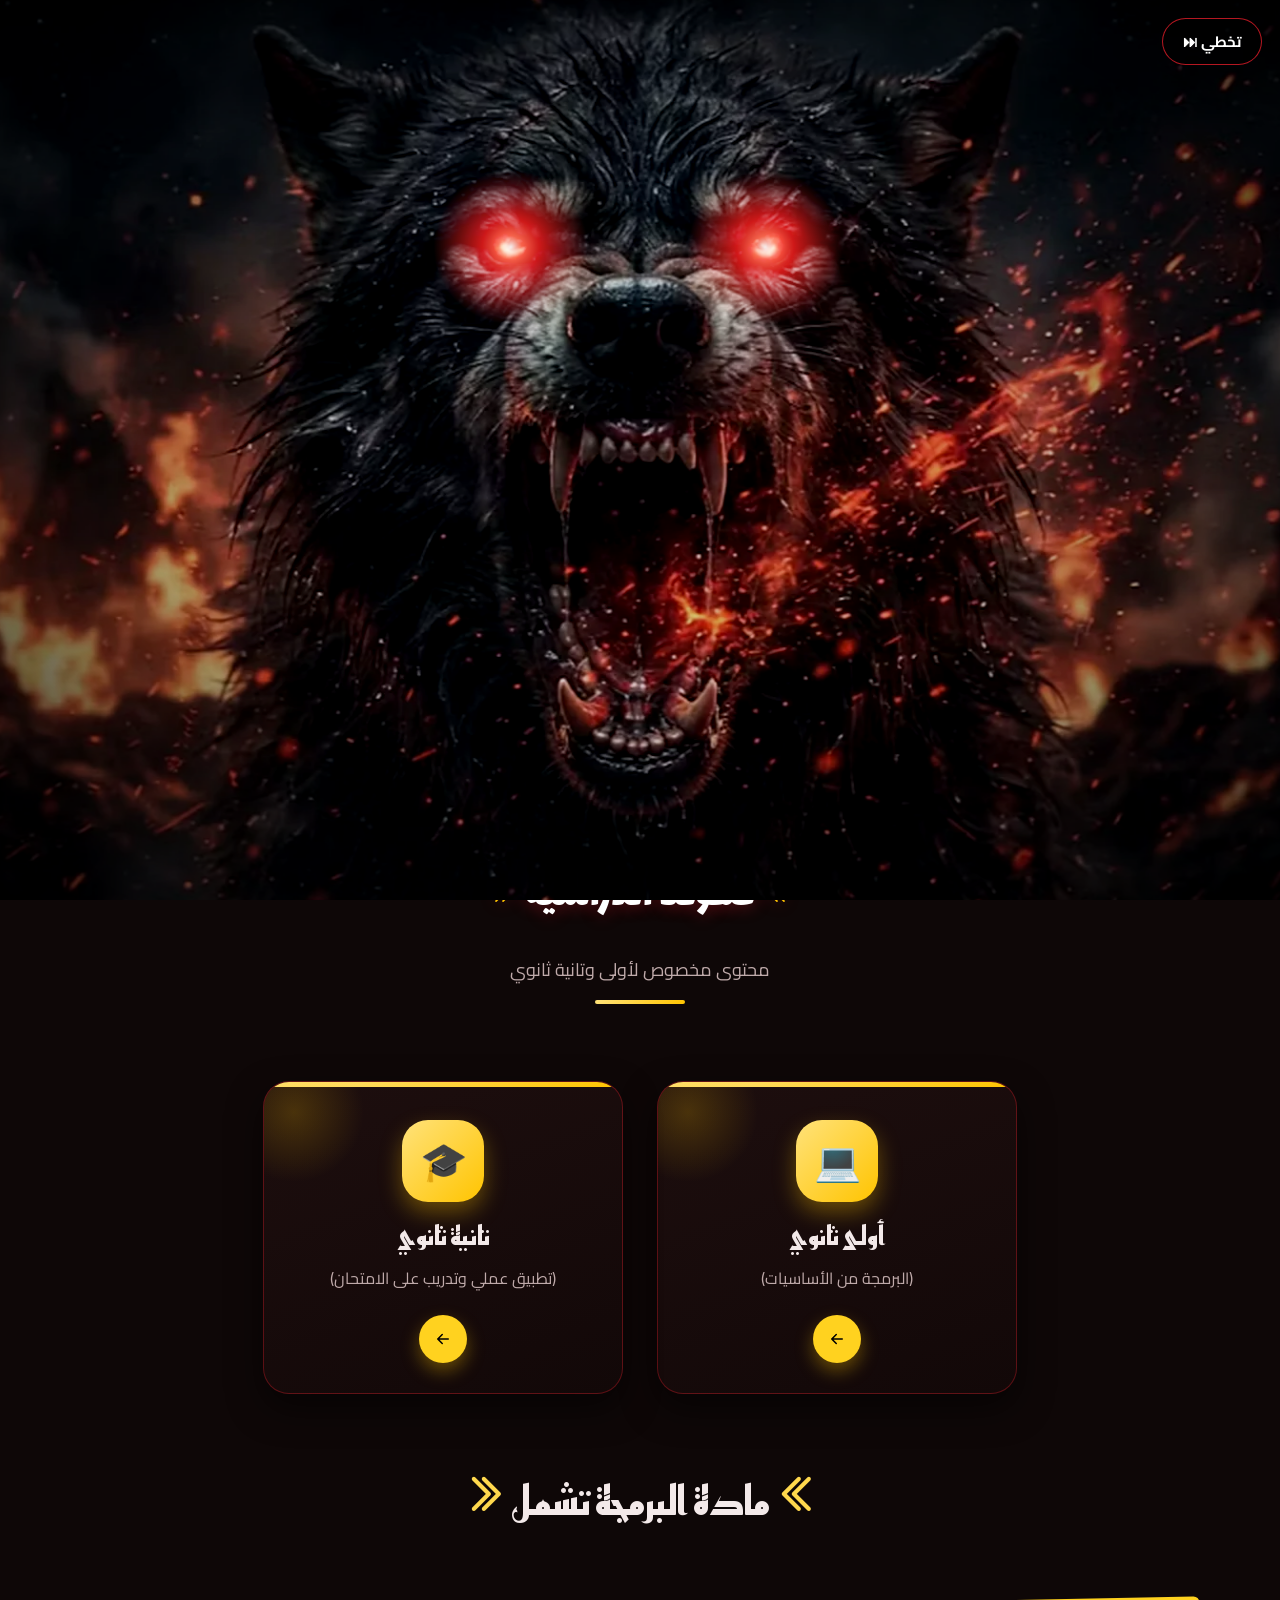
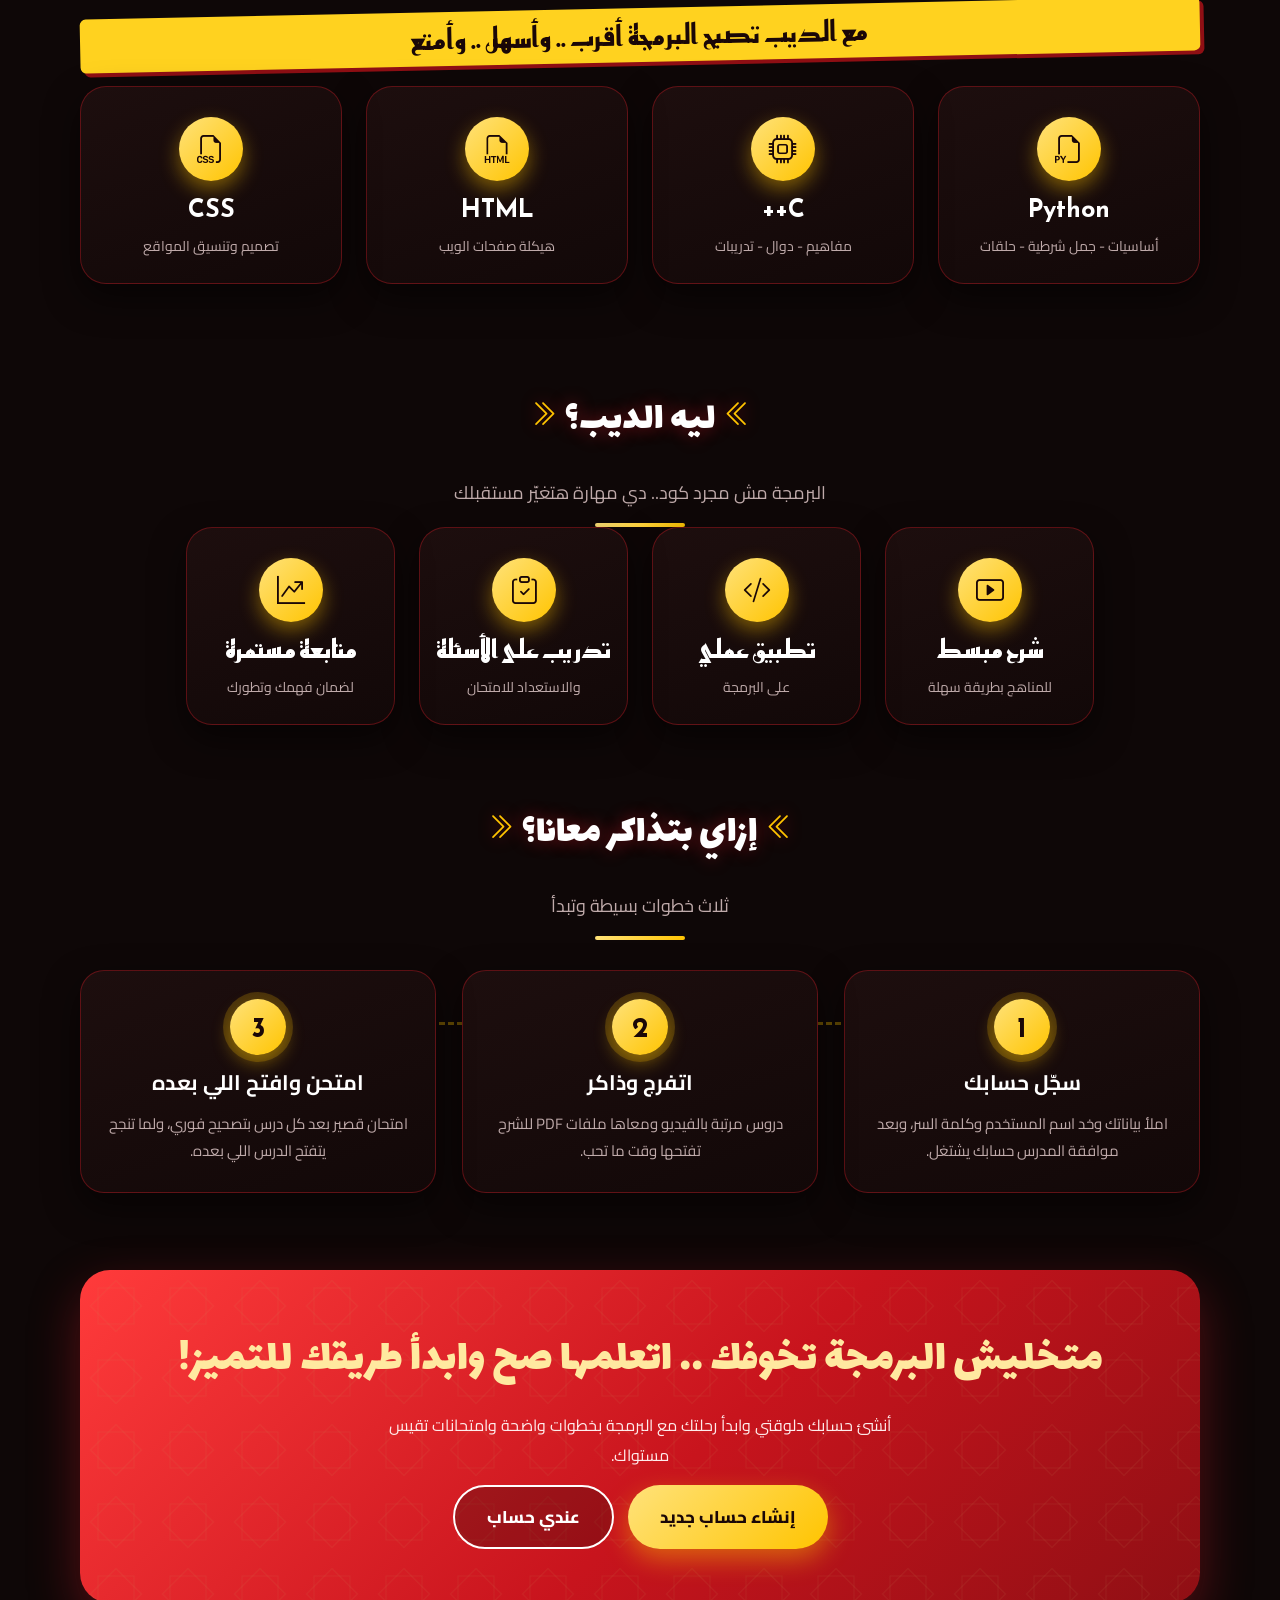
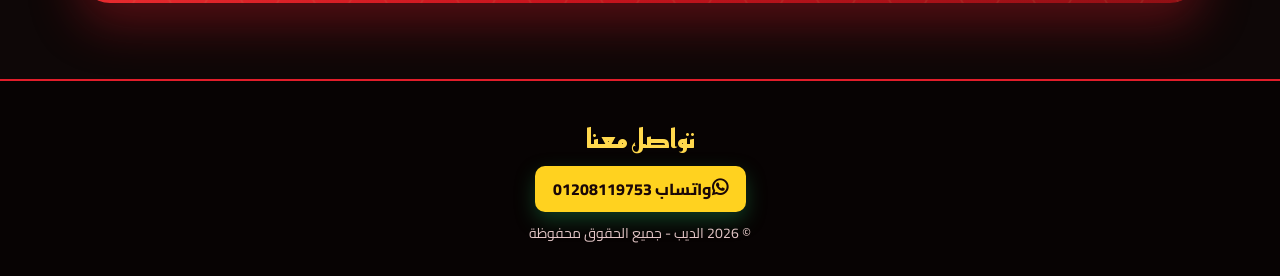
==== index.html @ 4a95fa85 "Add files via upload" ====
<!DOCTYPE html>
<html lang="ar" dir="rtl">
    <head>
        <meta charset="utf-8">
        <meta name="description" content="منصة الديب التعليمية: تعلّم البرمجة (Python وC++ وHTML وCSS) لطلاب أولى وتانية ثانوي بشرح مبسط وتدريب على أسئلة الامتحان">
        <meta property="og:title" content="منصة الديب التعليمية">
        <meta property="og:image" content="image/deeb-poster.webp">
        <meta name="viewport" content="width=device-width, initial-scale=1.0">
        <meta name="theme-color" content="#0a0606">
        <link rel="preconnect" href="https://fonts.googleapis.com">
        <link rel="preconnect" href="https://fonts.gstatic.com" crossorigin>
        <link rel="stylesheet" href="css/plat.css">
        <link rel="stylesheet" href="css/media%20(1).css">
        <link rel="stylesheet" href="https://fonts.googleapis.com/css2?family=Reem+Kufi:wght@500;700&display=swap">
        <link rel="stylesheet" href="css/wow.css?v=1">
        <link rel="stylesheet" href="https://fonts.googleapis.com/css2?family=Lalezar&display=swap">
        <link rel="stylesheet" href="https://cdn.jsdelivr.net/npm/bootstrap-icons@1.11.3/font/bootstrap-icons.min.css">
        <link rel="stylesheet" href="css/deeb.css?v=4">
        <link rel="icon" type="image/png" href="image/favicon.png">
        <title>منصة الديب التعليمية</title>
    <script>(function(){try{var d=document.documentElement,rm=window.matchMedia&&matchMedia('(prefers-reduced-motion: reduce)').matches;if(!rm&&!sessionStorage.getItem('deeb_intro')&&!/[?&]nointro/.test(location.search))d.classList.add('in_play')}catch(e){}})();</script>
        <link rel="stylesheet" href="css/intro.css?v=3">
    </head>
    <body>
        <div id="intro" aria-hidden="true">
            <div class="in_fog"></div>
            <div class="in_stage"><div class="in_wrap">
                <img class="in_wolf" src="image/deeb-wolf.webp" alt="" width="1808" height="1010" decoding="async">
                <i class="in_eye in_e1"></i><i class="in_eye in_e2"></i><i class="in_mouth"></i>
            </div></div>
            <div class="in_vig"></div><div class="in_flash"></div>
            <div class="in_title">منصة الديب</div>
            <button class="in_skip" type="button">تخطي ⏭</button>
        </div>
        <script src="intro.js?v=1" defer></script>
        <nav>
            <div class="logo"><a class="brand" href="index.html" aria-label="الديب"><img class="brand_logo" src="image/deeb-logo.webp" alt="" width="40" height="46"><span class="brand_t"><span class="brand_n">الديب</span><small class="brand_s">منصة البرمجة التعليمية</small></span></a></div>
            <div class="start_1">
                <div class="main"><a href="index.html" class="link" aria-current="page">الرئيسية</a></div>
                <div class="turn"><a href="index2.html" class="link" id="link2">الدورات</a></div>
                <div class="cont"><a href="#foot_1" class="link" id="link3">تواصل معنا</a></div>
                <div class="acct"><a href="login.html" class="link" id="link4">حسابي</a></div>
            </div>
        </nav>
        <header class="hr_hero">
            <div class="hr_dust" aria-hidden="true"><i></i><i></i><i></i><i></i><i></i><i></i><i></i></div>
            <div class="hr_in">
                <div class="hr_copy">
                    <h1><span>فتح باب المجد!</span> <span>وخليك <em class="hr_red">ديب</em> في البرمجة!</span></h1>
                    <p class="hr_lead">منصة الديب التعليمية لطلاب أولى وتانية ثانوي. جاهز تتقن البرمجة وتدخل الامتحان بثقة؟ شرح مبسط، تطبيق عملي، وامتحانات تصحّح لك على طول.</p>
                    <div class="hr_cta"><a class="hr_btn g" href="#hr_stages">اختار صفك</a><a class="hr_btn o" href="#foot_1">كلّمنا واتساب</a></div>
                </div>
                <div class="hr_stage" id="hr_stage">
                    <span class="hr_chip hr_c1">Python</span><span class="hr_chip hr_c2">C++</span><span class="hr_chip hr_c3">HTML</span><span class="hr_chip hr_c4">CSS</span>
                    <div class="hr_frame" id="hr_frame"><img src="image/deeb-scene.webp" alt="الديب بعيون حمراء وطلاب بيجروا ورا مستقبل البرمجة" width="1024" height="630" fetchpriority="high"></div>
                </div>
            </div>
        </header>
        <main>
            <div class="text" id="hr_stages">
                <p class="text_1">صفوفنا الدراسية</p>
                <p class="text_2">محتوى مخصوص لأولى وتانية ثانوي</p>
            </div>
            <div class="phase">
                <div class="child1">
                    <div class="icon1">💻</div>
                    <div class="text_3">أولى ثانوي</div>
                    <div class="text_4">(البرمجة من الأساسيات)</div>
                    <div class="arrow"><a href="index4.html#g1" aria-label="أولى ثانوي"><img src="image/arrow-left-short.svg" alt="arrow-icon" class="arrow_1"></a></div>
                </div>
                <div class="child3">
                    <div class="icon3">🎓</div>
                    <div class="text_7">تانية ثانوي</div>
                    <div class="text_8">(تطبيق عملي وتدريب على الامتحان)</div>
                    <div class="arrow"><a href="index4.html#g2" aria-label="تانية ثانوي"><img src="image/arrow-left-short.svg" alt="arrow-icon" class="arrow_1"></a></div>
                </div>
            </div>
            <div class="text1"><p class="text_9">مادة البرمجة تشمل</p></div>
            <div class="hr_subj">
                <p class="hr_tag">مع الديب تصبح البرمجة أقرب .. وأسهل .. وأمتع</p>
                <div class="hr_sc"><i class="bi bi-filetype-py" aria-hidden="true"></i><b>Python</b><small>أساسيات - جمل شرطية - حلقات</small></div>
                <div class="hr_sc"><i class="bi bi-cpu" aria-hidden="true"></i><b>C++</b><small>مفاهيم - دوال - تدريبات</small></div>
                <div class="hr_sc"><i class="bi bi-filetype-html" aria-hidden="true"></i><b>HTML</b><small>هيكلة صفحات الويب</small></div>
                <div class="hr_sc"><i class="bi bi-filetype-css" aria-hidden="true"></i><b>CSS</b><small>تصميم وتنسيق المواقع</small></div>
            </div>
            <section class="deeb_feats" aria-labelledby="deeb_ft">
                <div class="text">
                    <p class="text_1" id="deeb_ft">ليه الديب؟</p>
                    <p class="text_2">البرمجة مش مجرد كود.. دي مهارة هتغيّر مستقبلك</p>
                </div>
                <div class="hr_subj deeb_grid">
                    <div class="hr_sc"><i class="bi bi-play-btn" aria-hidden="true"></i><b>شرح مبسط</b><small>للمناهج بطريقة سهلة</small></div>
                    <div class="hr_sc"><i class="bi bi-code-slash" aria-hidden="true"></i><b>تطبيق عملي</b><small>على البرمجة</small></div>
                    <div class="hr_sc"><i class="bi bi-clipboard-check" aria-hidden="true"></i><b>تدريب على الأسئلة</b><small>والاستعداد للامتحان</small></div>
                    <div class="hr_sc"><i class="bi bi-graph-up-arrow" aria-hidden="true"></i><b>متابعة مستمرة</b><small>لضمان فهمك وتطورك</small></div>
                </div>
            </section>
            <section class="wow_steps" aria-labelledby="wow_st">
                <div class="text">
                    <p class="text_1" id="wow_st">إزاي بتذاكر معانا؟</p>
                    <p class="text_2">ثلاث خطوات بسيطة وتبدأ</p>
                </div>
                <ol class="wow_ol">
                    <li><span class="wow_n">1</span><b>سجّل حسابك</b><small>املأ بياناتك وخد اسم المستخدم وكلمة السر، وبعد موافقة المدرس حسابك يشتغل.</small></li>
                    <li><span class="wow_n">2</span><b>اتفرج وذاكر</b><small>دروس مرتبة بالفيديو ومعاها ملفات PDF للشرح تفتحها وقت ما تحب.</small></li>
                    <li><span class="wow_n">3</span><b>امتحن وافتح اللي بعده</b><small>امتحان قصير بعد كل درس بتصحيح فوري، ولما تنجح يتفتح الدرس اللي بعده.</small></li>
                </ol>
            </section>
            <section class="wow_cta">
                <h2>متخليش البرمجة تخوفك .. اتعلمها صح وابدأ طريقك للتميز!</h2>
                <p>أنشئ حسابك دلوقتي وابدأ رحلتك مع البرمجة بخطوات واضحة وامتحانات تقيس مستواك.</p>
                <div class="hr_cta"><a class="hr_btn g" href="register.html">إنشاء حساب جديد</a><a class="hr_btn o" href="login.html">عندي حساب</a></div>
            </section>
        </main>
        <footer class="foot" id="foot_1">
            <p class="foot_2">تواصل معنا</p>
            <!-- غيّر الرقم هنا برقم الواتساب بتاعك (بالصيغة الدولية من غير + ولا صفر): مثال 201012345678 -->
            <a href="https://wa.me/201208119753" class="foot_3" target="_blank" rel="noopener">واتساب 01208119753</a>
            <p class="foot_4">© 2026 الديب - جميع الحقوق محفوظة</p>
        </footer>
        <script>
(function(){var f=document.getElementById('hr_frame'),s=document.getElementById('hr_stage');if(!f||matchMedia('(prefers-reduced-motion:reduce)').matches||!matchMedia('(hover:hover)').matches)return;
s.addEventListener('pointermove',function(e){var r=s.getBoundingClientRect(),x=(e.clientX-r.left)/r.width-.5,y=(e.clientY-r.top)/r.height-.5;f.style.transform='rotateY('+(x*-10)+'deg) rotateX('+(y*8)+'deg)'});
s.addEventListener('pointerleave',function(){f.style.transform=''});})();
</script>
        <script src="plat.js"></script>
            <script src="wow.js" defer></script>
    </body>
</html>
---- css/plat.css ----
@import url('https://fonts.googleapis.com/css2?family=Cairo:wght@400;600;700;800&family=Poppins:wght@300;400;500;600;700;800&display=swap');

/* ================== المتغيرات (الألوان في مكان واحد) ================== */
:root{
    --dark: #0a0606;
    --text: #f3e9e9;
    --muted: #bfaaaa;
    --gold: #ffc400;
    --gold-light: #ffd84d;
    --beige: #120808;
    --line: #43191b;
}

/* ================== عام ================== */
*{
    margin: 0;
    padding: 0;
    box-sizing: border-box;
    font-family: 'Cairo', 'Poppins', sans-serif;
}
html{
    scroll-behavior: smooth;
}
body{
    min-height: 100vh;
    margin: 0;
    width: 100%;
    background: var(--beige);
    display: flex;
    flex-direction: column;
}
img,
video{
    max-width: 100%;
}
a:focus-visible,
button:focus-visible{
    outline: 2px solid var(--gold-light);
    outline-offset: 3px;
    border-radius: 6px;
}

/* ================== النافبار ================== */
nav{
    position: sticky;
    top: 0;
    z-index: 100;
    width: 100%;
    height: 63px;
    background: var(--dark);
    display: flex;
    flex-direction: row;
    justify-content: space-between;
    align-items: center;
    box-shadow: 0 2px 10px rgba(0, 0, 0, 0.25);
}
.logo{
    width: 25%;
    height: 63px;
}
.img_adh{
    display: block;
    width: 100%;
    max-width: 370px;
    height: 63px;
    object-fit: contain;
    object-position: right center;
}
.start_1{
    display: flex;
    align-items: center;
    justify-content: space-around;
    width: 60%;
    gap: 20px;
}
.link{
    display: inline-flex;
    align-items: center;
    white-space: nowrap;
    color: white;
    text-decoration: none;
    font-size: 19px;
    font-weight: bold;
    padding: 8px 4px;
    transition: color 0.3s;
}
.link::before{
    content: '\F423';
    font-family: 'bootstrap-icons';
    font-weight: normal;
    margin-inline-end: 8px;
    transition-duration: 1s;
}
#link2::before{
    content: '\F194';
}
#link3::before{
    content: '\F32F';
}
.link:hover{
    text-shadow: 0 0 9px white;
}
/* الصفحة اللي انت فيها دلوقتي بتتلون بالدهبي */
.link[aria-current="page"]{
    color: var(--gold-light);
}

/* ================== الصفحة الرئيسية ================== */
.img{
    line-height: 0;
}
.img_wel{
    display: block;
    width: 100%;
    height: auto;
}
main{
    background-color: var(--beige);
    background-image: url('../image/WhatsApp Image 2026-10-15 at 8.52.57 AM.jpeg');
    background-size: cover;
    background-position: center top;
    width: 100%;
    flex: 1;
    display: flex;
    flex-direction: column;
    align-items: center;
    gap: clamp(28px, 5vw, 56px);
    padding: clamp(24px, 4vw, 44px) 16px clamp(40px, 6vw, 80px);
}
.text{
    display: flex;
    width: 100%;
    flex-direction: column;
    gap: 6px;
    text-align: center;
}
.text_1,
.text_2{
    margin: auto;
}
.text_1{
    color: var(--text);
    font-size: clamp(20px, 3vw, 28px);
    font-weight: bold;
}
.text_2{
    color: var(--muted);
}
.text_1::before{
    content: '\F27F';
    font-family: 'bootstrap-icons';
    color: var(--gold-light);
    margin-inline-end: 8px;
}
.text_1::after{
    content: '\F280';
    font-family: 'bootstrap-icons';
    color: var(--gold-light);
    margin-inline-start: 8px;
}

/* كروت المراحل */
.phase{
    display: flex;
    flex-direction: row;
    flex-wrap: wrap;
    width: min(1100px, 100%);
    justify-content: center;
    gap: clamp(20px, 5vw, 60px);
}
.child1,
.child2,
.child3{
    position: relative;
    flex: 1 1 240px;
    max-width: 340px;
    display: flex;
    flex-direction: column;
    align-items: center;
    gap: 6px;
    text-align: center;
    border: 2px solid var(--line);
    padding: 30px;
    border-radius: 12px;
    background: var(--beige);
    transition: transform 0.3s, box-shadow 0.3s;
}
.child1:hover,
.child2:hover,
.child3:hover{
    transform: translateY(-5px);
    box-shadow: 0 10px 22px rgba(10,6,6, 0.12);
}
.icon1,
.icon2,
.icon3{
    text-align: center;
    font-size: 30px;
    line-height: 1.3;
}
.book{
    width: 30px;
}
.text_3,
.text_5,
.text_7{
    text-align: center;
    font-size: 22px;
    font-weight: bold;
    color: var(--text);
}
.text_4,
.text_6,
.text_8{
    color: var(--muted);
    font-size: 16px;
}
.arrow{
    text-align: center;
    margin-top: 10px;
}
/* اللينك بيغطي الكارت كله عشان الكارت كله يبقى قابل للضغط */
.arrow a::after{
    content: '';
    position: absolute;
    inset: 0;
    border-radius: 12px;
}
.arrow_1{
    display: block;
    width: 34px;
    padding: 5px;
    background: var(--gold);
    border: 1px solid var(--gold);
    border-radius: 12px;
    transition-duration: 1s;
}
.child1:hover .arrow_1,
.child2:hover .arrow_1,
.child3:hover .arrow_1,
.arrow_1:hover{
    box-shadow: 0 0 7px 4px var(--gold);
}

/* مادة اللغة العربية */
.text1{
    display: flex;
    width: 100%;
    justify-content: center;
}
.text_9{
    color: var(--text);
    font-size: clamp(20px, 3vw, 28px);
    font-weight: bold;
    text-align: center;
}
.text_9::before{
    content: '\F27F';
    font-family: 'bootstrap-icons';
    color: var(--gold-light);
    margin-inline-end: 8px;
}
.text_9::after{
    content: '\F280';
    font-family: 'bootstrap-icons';
    color: var(--gold-light);
    margin-inline-start: 8px;
}
.arab{
    display: flex;
    flex-wrap: wrap;
    justify-content: center;
    align-items: center;
    width: min(1100px, 100%);
    gap: clamp(14px, 3vw, 34px);
}
#img_1{
    display: block;
    width: clamp(180px, 22vw, 250px);
    height: auto;
}
.img_6{
    display: block;
    width: clamp(110px, 14vw, 165px);
    height: auto;
    transition: transform 0.3s;
}
.img_6:hover{
    transform: scale(1.05);
}

/* ================== صفحات المستويات ================== */
.parent{
    width: 100%;
    flex: 1;
    display: flex;
    flex-direction: row;
    align-items: stretch;
    background: var(--beige);
}
aside{
    width: 22%;
    display: flex;
    flex-direction: column;
    gap: 20px;
    padding: 40px 40px 40px 20px;
    align-self: flex-start;
    position: sticky;
    top: 83px;
    max-height: calc(100vh - 83px);
    overflow-y: auto;
}
.child10{
    width: 100%;
    background: transparent;
    font-size: 21px;
    font-weight: bold;
    color: var(--text);
    cursor: pointer;
    border: 2px solid var(--line);
    padding: 11px;
    border-radius: 18px;
    transition: background 0.3s, color 0.3s, border-color 0.3s;
}
.child10:hover{
    background: var(--card);
}
/* الزرار المختار دلوقتي */
.child10[aria-pressed="true"]{
    background: var(--dark);
    color: #fff;
    border-color: var(--dark);
}
/* سهم صغير على الزرار اللي ليه قايمة (بيلف لما القايمة تفتح) */
.child10[aria-expanded]::after{
    content: '\F229';
    font-family: 'bootstrap-icons';
    font-weight: normal;
    display: inline-block;
    font-size: 15px;
    margin-inline-start: 8px;
    transition: transform 0.3s;
}
.child10[aria-expanded="true"]::after{
    transform: rotate(180deg);
}

/* القايمة اللي بتفتح تحت كل سنة (النحو - الأدب - النصوص ...) */
.child4,
.child6,
.child8{
    display: flex;
    flex-direction: column;
    gap: 10px;
}
.sub4,
.sub6,
.sub8{
    display: none;
    flex-direction: column;
    gap: 8px;
    margin-inline-start: 14px;
    padding-inline-start: 12px;
    border-inline-start: 2px solid var(--line);
}
.child11{
    width: 100%;
    background: transparent;
    font-size: 17px;
    font-weight: bold;
    color: var(--text);
    cursor: pointer;
    border: 2px solid transparent;
    padding: 8px 11px;
    border-radius: 12px;
    text-align: start;
    transition: background 0.3s, color 0.3s, border-color 0.3s;
}
.child11:hover{
    background: var(--card);
    border-color: var(--line);
}
/* القسم المختار دلوقتي */
.child11[aria-pressed="true"]{
    background: var(--gold);
    color: #fff;
    border-color: var(--gold);
}
.line{
    width: 2px;
    flex-shrink: 0;
    align-self: stretch;
    background: var(--line);
}

/* المستويات: شبكة بتظبط عدد الأعمدة لوحدها */
.level1,
.level2,
.level3{
    flex: 1;
    min-width: 0;
    display: grid;
    grid-template-columns: repeat(auto-fill, minmax(260px, 1fr));
    gap: 24px;
    align-content: start;
    padding: 40px 30px 50px;
}
/* المستوى الأول ظاهر من الأول، والباقي بيظهر بالـ JS لما تدوس على الزرار */
.level2,
.level3{
    display: none;
}
/* كل قسم جوه السنة (part4_1 = أول سنة / أول قسم) بياخد الصف كله وجواه شبكة الفيديوهات */
[class^="part"]{
    display: none;
    grid-column: 1 / -1;
    grid-template-columns: repeat(auto-fill, minmax(260px, 1fr));
    gap: 24px;
    align-content: start;
}

/* كارت الفيديو (أي div جوه المستوى بياخد الشكل ده تلقائي) */
.level1 > div:not([class^="part"]),
.level2 > div:not([class^="part"]),
.level3 > div:not([class^="part"]),
[class^="part"] > div{
    background: var(--card);
    border: 2px solid var(--line);
    border-radius: 14px;
    padding: 10px;
    box-shadow: 0 4px 12px rgba(10,6,6, 0.06);
    transition: transform 0.3s, box-shadow 0.3s;
}
.level1 > div:not([class^="part"]):hover,
.level2 > div:not([class^="part"]):hover,
.level3 > div:not([class^="part"]):hover,
[class^="part"] > div:hover{
    transform: translateY(-3px);
    box-shadow: 0 10px 20px rgba(10,6,6, 0.12);
}
.video1,
.video2,
.video3{
    display: block;
    width: 100%;
    aspect-ratio: 16 / 9;
    object-fit: contain;
    background: #000;
    border-radius: 10px;
}
.name1,
.name2,
.name3{
    color: var(--text);
    font-size: 16px;
    font-weight: bold;
    padding: 10px 6px 4px;
}

/* صور الامتحانات (exam1 = أولى / exam2 = تانية / exam3 = تالتة) */
.exam1,
.exam2,
.exam3{
    display: block;
    width: 100%;
    aspect-ratio: 4 / 3;
    object-fit: contain;
    background: var(--beige);
    border-radius: 10px;
}

/* مربع رفع ورقة الإجابة (up4_7 = أولى / امتحانات الشهر) */
[class^="up"]{
    grid-column: 1 / -1;
    display: flex;
    flex-wrap: wrap;
    align-items: center;
    gap: 12px;
}
[class^="up"] > p{
    flex: 0 0 100%;
}
.user1,
.user2,
.user3,
.file1,
.file2,
.file3{
    flex: 1 1 180px;
    min-width: 0;
    padding: 10px 12px;
    border: 2px solid var(--line);
    border-radius: 12px;
    background: var(--card);
    color: var(--text);
    font-size: 16px;
}
.file1,
.file2,
.file3{
    flex-basis: 240px;
    font-size: 15px;
    cursor: pointer;
}
.send1,
.send2,
.send3{
    padding: 10px 28px;
    background: var(--dark);
    color: #fff;
    border: 2px solid var(--dark);
    border-radius: 12px;
    font-size: 17px;
    font-weight: bold;
    cursor: pointer;
    transition: background 0.3s, border-color 0.3s;
}
.send1:hover,
.send2:hover,
.send3:hover{
    background: var(--gold);
    border-color: var(--gold);
}
.note1,
.note2,
.note3{
    color: var(--muted);
    font-size: 14px;
    padding: 0 6px;
}
.note1:empty,
.note2:empty,
.note3:empty{
    display: none;
}
/* المربع ده مش بيتحرك لما الماوس يعدي عليه زي كروت الفيديو */
[class^="part"] > [class^="up"]:hover{
    transform: none;
    box-shadow: 0 4px 12px rgba(10,6,6, 0.06);
}

/* ================== الفوتر ================== */
.foot{
    width: 100%;
    margin-top: auto;
    padding: 28px 16px;
    background: var(--dark);
    color: white;
    display: flex;
    flex-direction: column;
    align-items: center;
    gap: 8px;
    text-align: center;
}
.foot_2{
    color: var(--gold-light);
    font-size: 20px;
    font-weight: bold;
}
.foot_3{
    color: white;
    text-decoration: none;
    font-size: 16px;
    transition: text-shadow 0.3s;
}
.foot_3:hover{
    text-shadow: 0 0 9px white;
}
.foot_4{
    color: #e3c6c6;
    font-size: 14px;
}

@media (prefers-reduced-motion: reduce){
    *{
        transition: none !important;
        scroll-behavior: auto !important;
    }
}

/* أيقونة رابط "حسابي" */
#link4::before{
    content: '\F4DA';
}

/* عنوان فرعي جوه قسم الامتحانات (امتحانات الشهر / امتحانات الحصة) ورسالة "مفيش حاجة لسه" */
.hd1,
.hd2,
.hd3{
    grid-column: 1 / -1;
    color: var(--text);
    font-size: 18px;
    margin: 6px 0 -6px;
}
.hint1,
.hint2,
.hint3{
    grid-column: 1 / -1;
    text-align: center;
    color: var(--muted);
    padding: 24px 8px;
}

/* الصورة التعريفية للكورس/الامتحان تملأ مربعها كله (بتتقص من الأطراف لو نسبتها مختلفة) */
img.cvr{
    object-fit: cover;
    background: var(--beige);
}
---- css/wow.css ----
/* ==========================================================================
   wow.css — الشكل الجديد لمنصة الديب (بيتحمّل آخر ملف CSS في كل صفحة)
   - خفيف: CSS بس تقريبًا، والحركة كلها transform/opacity (من غير blur ولا مكتبات)
   - بيحترم "تقليل الحركة"، وبيقفل الحركات المستمرة على الأجهزة الضعيفة (wow.js بيضيف html.wow_lite)
   - بيحل محل polish.css و home.css (اشيلهم من الـ HTML)
   ========================================================================== */
:root{
    --dark: #0a0606;
    --dark-2: #1b0b0b;
    --gold: #ffc400;
    --gold-light: #ffd84d;
    --gold-soft: #ffe9a0;
    --beige: #120808;
    --paper: #1c0d0d;
    --ink: #f3e9e9;
    --ease: cubic-bezier(.22,.8,.24,1);
    --shadow-s: 0 4px 14px rgba(10,6,6,.07);
    --shadow-m: 0 14px 34px rgba(10,6,6,.12);
    --shadow-l: 0 26px 60px rgba(10,6,6,.22);
    --grad-gold: linear-gradient(135deg, #ffe27a 0%, #ffc400 100%);
    --grad-dark: linear-gradient(150deg, #1b0b0b 0%, #0a0606 100%);
}

/* ---------- أساسيات ---------- */
html{ scroll-padding-top: 84px; }
::selection{ background: var(--gold-light); color: var(--dark); }
body{ background: var(--beige); color: var(--text); -webkit-font-smoothing: antialiased; text-rendering: optimizeLegibility; }
@supports (scrollbar-width: thin){ html{ scrollbar-width: thin; scrollbar-color: var(--gold) var(--beige); } }
img{ height: auto; }
a:focus-visible, button:focus-visible, input:focus-visible, select:focus-visible, textarea:focus-visible{ outline: 3px solid rgba(255,196,0,.65); outline-offset: 2px; }

/* انتقال ناعم بين الصفحات (المتصفحات اللي بتدعمه بس) */
@view-transition{ navigation: auto; }
::view-transition-old(root), ::view-transition-new(root){ animation-duration: .28s; }
nav{ view-transition-name: site-nav; }

/* شريط تقدّم القراءة فوق الصفحة (من غير JS، المتصفحات اللي بتدعمه بس) */
@supports (animation-timeline: scroll()){
    body::before{
        content: ''; position: fixed; inset: 0 0 auto 0; height: 3px; z-index: 500; pointer-events: none;
        background: linear-gradient(270deg, var(--gold), var(--gold-soft));
        transform-origin: 100% 50%; transform: scaleX(0);
        animation: wow_bar linear both; animation-timeline: scroll(root);
    }
    @keyframes wow_bar{ to{ transform: scaleX(1); } }
}

/* ---------- النافبار ---------- */
nav{
    height: 68px;
    background: linear-gradient(180deg, #140808 0%, #0a0606 100%);
    border-bottom: 1px solid rgba(255,196,0,.28);
    box-shadow: 0 6px 22px rgba(10,6,6,.25);
}
nav.wow_scrolled{ box-shadow: 0 10px 30px rgba(10,6,6,.38); }
.logo{ height: 68px; display: flex; align-items: center; padding-inline-start: clamp(12px, 3vw, 36px); width: auto; flex: 0 0 auto; min-width: 25%; }
.brand{ display: flex; flex-direction: column; line-height: 1.05; }
.brand_n{
    font-family: 'Reem Kufi', 'Cairo', sans-serif; font-weight: 700; font-size: 30px; letter-spacing: .5px;
    background: linear-gradient(100deg, #fff1b8 0%, #ffc400 50%, #fff1b8 100%);
    -webkit-background-clip: text; background-clip: text; color: transparent; -webkit-text-fill-color: transparent;
}
.brand_s{ color: #d9b4b4; font-size: 11.5px; letter-spacing: .4px; font-weight: 600; }
.img_adh{ height: 68px; }
.start_1{ width: auto; flex: 1 1 auto; max-width: 620px; justify-content: flex-end; gap: clamp(6px, 1.6vw, 22px); padding-inline-end: clamp(8px, 2vw, 28px); }
.link{
    position: relative; font-size: 17px; padding: 8px 12px; border-radius: 12px; color: #f6ecec;
    transition: color .25s, background-color .25s;
}
.link::before{ color: var(--gold-light); transition: transform .3s var(--ease); }
.link::after{
    content: ''; position: absolute; inset-inline: 12px; bottom: 3px; height: 2px; border-radius: 2px; background: var(--grad-gold);
    transform: scaleX(0); transition: transform .3s var(--ease);
}
.link:hover{ text-shadow: none; color: #fff; background: rgba(255,255,255,.06); }
.link:hover::before{ transform: translateY(-2px) scale(1.15); }
.link:hover::after, .link[aria-current="page"]::after{ transform: scaleX(1); }
.link[aria-current="page"]{ color: var(--gold-soft); }

/* ---------- الهيرو (أول الصفحة الرئيسية) ---------- */
.hr_hero{
    position: relative; isolation: isolate; overflow: hidden; color: #fff;
    background:
        radial-gradient(720px 420px at 88% 8%, rgba(255,196,0,.26), transparent 62%),
        radial-gradient(640px 460px at 8% 95%, rgba(44,128,84,.38), transparent 64%),
        linear-gradient(165deg, #070303 0%, #1f0c0c 55%, #0a0606 100%);
    clip-path: ellipse(120% 100% at 50% 0%);
    padding: clamp(36px, 6vw, 84px) 16px clamp(70px, 9vw, 130px);
}
/* ضوء بيلف ببطء (transform بس = خفيف على الجهاز) */
.hr_hero::before{
    content: ''; position: absolute; inset: -60%; z-index: -2; pointer-events: none;
    background: conic-gradient(from 0deg at 50% 50%, transparent 0 20%, rgba(255,196,0,.14) 28%, transparent 38% 62%, rgba(60,160,110,.14) 72%, transparent 82%);
    animation: wow_spin 60s linear infinite;
}
/* نقش هندسي إسلامي خفيف */
.hr_hero::after{
    content: ''; position: absolute; inset: 0; z-index: -1; pointer-events: none; opacity: .9;
    background-image: url("data:image/svg+xml,%3Csvg xmlns='http://www.w3.org/2000/svg' width='72' height='72'%3E%3Cg fill='none' stroke='%23c5a25d' stroke-opacity='.13' stroke-width='1'%3E%3Crect x='18' y='18' width='36' height='36'/%3E%3Crect x='18' y='18' width='36' height='36' transform='rotate(45 36 36)'/%3E%3C/g%3E%3C/svg%3E");
    -webkit-mask-image: linear-gradient(180deg, #000 0%, transparent 85%); mask-image: linear-gradient(180deg, #000 0%, transparent 85%);
}
@keyframes wow_spin{ to{ transform: rotate(360deg); } }
.hr_dust{ position: absolute; inset: 0; z-index: -1; pointer-events: none; }
.hr_dust i{
    position: absolute; font-style: normal; font-family: 'Reem Kufi', 'Cairo', sans-serif; line-height: 1;
    font-size: clamp(36px, 6vw, 84px); color: rgba(255,233,160,.13); will-change: transform;
    animation: wow_drift 11s ease-in-out infinite alternate;
}
.hr_dust i:nth-child(1){ top: 12%; inset-inline-start: 6%; }
.hr_dust i:nth-child(2){ top: 58%; inset-inline-start: 3%; animation-delay: -3s; }
.hr_dust i:nth-child(3){ top: 20%; inset-inline-start: 38%; animation-delay: -6s; font-size: clamp(24px,3.4vw,46px); }
.hr_dust i:nth-child(4){ top: 74%; inset-inline-start: 30%; animation-delay: -2s; }
.hr_dust i:nth-child(5){ top: 10%; inset-inline-end: 4%; animation-delay: -5s; }
.hr_dust i:nth-child(6){ top: 66%; inset-inline-end: 8%; animation-delay: -8s; font-size: clamp(24px,3.4vw,46px); }
.hr_dust i:nth-child(7){ top: 44%; inset-inline-start: 52%; animation-delay: -4s; font-size: clamp(20px,3vw,38px); }
.hr_dust i:nth-child(1)::before{ content: 'أ'; } .hr_dust i:nth-child(2)::before{ content: 'ب'; } .hr_dust i:nth-child(3)::before{ content: 'ع'; }
.hr_dust i:nth-child(4)::before{ content: 'ن'; } .hr_dust i:nth-child(5)::before{ content: 'ر'; } .hr_dust i:nth-child(6)::before{ content: 'ه'; } .hr_dust i:nth-child(7)::before{ content: 'ي'; }
@keyframes wow_drift{ from{ transform: translate3d(0,0,0) rotate(-6deg); } to{ transform: translate3d(0,-22px,0) rotate(6deg); } }

.hr_in{
    position: relative; max-width: 1180px; margin: 0 auto;
    display: grid; grid-template-columns: minmax(0, 1.12fr) minmax(0, .88fr); align-items: center; gap: clamp(24px, 5vw, 70px);
}
.hr_copy h1{
    font-family: 'Reem Kufi', 'Cairo', sans-serif; font-weight: 700; line-height: 1.12; margin-bottom: 18px;
    font-size: clamp(44px, 7.4vw, 96px); letter-spacing: .5px;
}
.hr_copy h1 span:first-child{
    background: linear-gradient(100deg, #fff1b8 0%, #ffc400 45%, #fff1b8 100%); background-size: 200% auto;
    -webkit-background-clip: text; background-clip: text; color: transparent; -webkit-text-fill-color: transparent;
    animation: wow_shine 6s linear infinite;
}
@keyframes wow_shine{ to{ background-position: -200% center; } }
.hr_lead{ max-width: 34em; font-size: clamp(16px, 1.9vw, 20px); line-height: 1.9; color: #e3c6c6; margin-bottom: 26px; }
.hr_cta{ display: flex; flex-wrap: wrap; gap: 14px; }
.hr_btn{
    position: relative; overflow: hidden; display: inline-flex; align-items: center; justify-content: center; gap: 8px;
    padding: 14px 32px; border-radius: 999px; font-weight: 800; font-size: 17px; text-decoration: none; cursor: pointer;
    transition: transform .25s var(--ease), box-shadow .25s;
}
.hr_btn.g{ background: var(--grad-gold); color: #1a0707; box-shadow: 0 10px 26px rgba(255,196,0,.45); }
.hr_btn.o{ color: #fff; border: 2px solid rgba(255,255,255,.4); background: rgba(255,255,255,.05); }
.hr_btn:hover{ transform: translateY(-3px); }
.hr_btn.g:hover{ box-shadow: 0 16px 34px rgba(255,196,0,.55); }
.hr_btn.o:hover{ border-color: var(--gold-soft); background: rgba(255,255,255,.12); }
.hr_btn.g::after{
    content: ''; position: absolute; inset: 0; background: linear-gradient(110deg, transparent 30%, rgba(255,255,255,.55) 50%, transparent 70%);
    transform: translateX(120%); transition: transform .7s var(--ease);
}
.hr_btn.g:hover::after{ transform: translateX(-120%); }

.hr_stage{ position: relative; width: min(430px, 100%); justify-self: center; perspective: 900px; }
.hr_stage::before{
    content: ''; position: absolute; inset: 6% -8% -4%; z-index: -1; border-radius: 50%;
    background: radial-gradient(closest-side, rgba(255,196,0,.38), transparent 72%);
}
.hr_frame{
    position: relative; aspect-ratio: 720 / 792; overflow: hidden; background: #1b0b0b;
    border-radius: 999px 999px 28px 28px; border: 3px solid var(--gold-light);
    box-shadow: 0 0 0 10px rgba(255,196,0,.13), var(--shadow-l);
    transition: transform .25s ease-out; transform-style: preserve-3d; will-change: transform;
}
.hr_frame img{ width: 100%; height: 100%; object-fit: cover; display: block; }
.hr_chip{
    position: absolute; z-index: 2; padding: 8px 20px; border-radius: 999px; font-weight: 800; font-size: 15px; color: #fff;
    background: rgba(27,11,11,.82); border: 1px solid rgba(255,233,160,.45); box-shadow: 0 8px 20px rgba(0,0,0,.3);
    animation: wow_bob 5s ease-in-out infinite alternate;
}
.hr_chip::before{ content: ''; display: inline-block; width: 8px; height: 8px; border-radius: 50%; background: var(--grad-gold); margin-inline-end: 8px; }
.hr_c1{ top: 7%; inset-inline-end: -5%; }
.hr_c2{ top: 33%; inset-inline-start: -9%; animation-delay: -1.5s; }
.hr_c3{ bottom: 25%; inset-inline-end: -8%; animation-delay: -3s; }
.hr_c4{ bottom: 5%; inset-inline-start: -4%; animation-delay: -4.2s; }
@keyframes wow_bob{ from{ transform: translateY(-7px); } to{ transform: translateY(7px); } }

/* دخول عناصر الهيرو واحد ورا التاني */
.hr_copy h1, .hr_lead, .hr_cta{ animation: wow_up .7s var(--ease) both; }
.hr_lead{ animation-delay: .12s; } .hr_cta{ animation-delay: .24s; }
.hr_stage{ animation: wow_pop .9s var(--ease) .1s both; }
@keyframes wow_up{ from{ opacity: 0; transform: translateY(26px); } to{ opacity: 1; transform: none; } }
@keyframes wow_pop{ from{ opacity: 0; transform: scale(.92) translateY(18px); } to{ opacity: 1; transform: none; } }

/* ---------- باقي الصفحة الرئيسية ---------- */
main{
    background-color: var(--beige);
    background-image:
        radial-gradient(600px 300px at 50% 0%, rgba(255,196,0,.12), transparent 70%),
        url("data:image/svg+xml,%3Csvg xmlns='http://www.w3.org/2000/svg' width='72' height='72'%3E%3Cg fill='none' stroke='%23b2833b' stroke-opacity='.07'%3E%3Crect x='18' y='18' width='36' height='36'/%3E%3Crect x='18' y='18' width='36' height='36' transform='rotate(45 36 36)'/%3E%3C/g%3E%3C/svg%3E");
    background-size: auto, 72px 72px;
    gap: clamp(40px, 6vw, 84px);
    padding-top: clamp(34px, 5vw, 64px);
}
.text{ gap: 10px; }
.text_1{
    font-family: 'Reem Kufi', 'Cairo', sans-serif; font-size: clamp(26px, 4vw, 40px); font-weight: 700; color: var(--text);
    position: relative; padding-bottom: 14px;
}
.text_1::before, .text_1::after{ color: var(--gold); font-size: .7em; }
.text_1.wow_t::after{ content: none; }
.text_1 + .text_2{ font-size: clamp(15px, 1.8vw, 18px); }
.text:has(> .text_1)::after{
    content: ''; display: block; width: 90px; height: 4px; border-radius: 4px; margin: 4px auto 0; background: var(--grad-gold);
}
.text_9{ font-family: 'Reem Kufi', 'Cairo', sans-serif; font-size: clamp(26px, 4vw, 40px); color: var(--text); }

.phase{ gap: clamp(18px, 3vw, 34px); width: min(1120px, 100%); }
.child1, .child2, .child3{
    flex: 1 1 280px; max-width: 360px; position: relative; overflow: hidden; gap: 8px;
    background: var(--card); border: 0; border-radius: 26px; padding: 38px 26px 30px; box-shadow: var(--shadow-m);
    transition: transform .35s var(--ease), box-shadow .35s var(--ease);
}
.child1::before, .child2::before, .child3::before{
    content: ''; position: absolute; inset: 0 0 auto 0; height: 5px; background: var(--grad-gold);
}
.child1::after, .child2::after, .child3::after{
    content: ''; position: absolute; inset-inline-end: -40px; top: -40px; width: 140px; height: 140px; border-radius: 50%;
    background: radial-gradient(closest-side, rgba(255,196,0,.2), transparent); transition: transform .5s var(--ease);
}
.child1:hover, .child2:hover, .child3:hover{ transform: translateY(-10px); box-shadow: var(--shadow-l); }
.child1:hover::after, .child2:hover::after, .child3:hover::after{ transform: scale(1.8); }
.icon1, .icon2, .icon3{
    width: 82px; height: 82px; border-radius: 26px; display: grid; place-items: center; font-size: 38px; line-height: 1; margin-bottom: 6px;
    background: linear-gradient(145deg, #2b1a0c, #ffd84d); box-shadow: inset 0 -4px 0 rgba(255,196,0,.25), 0 10px 22px rgba(255,196,0,.28);
    transition: transform .4s var(--ease);
}
.child1:hover .icon1, .child2:hover .icon2, .child3:hover .icon3{ transform: rotate(-8deg) scale(1.1); }
.book{ width: 38px; }
.text_3, .text_5, .text_7{ font-family: 'Reem Kufi', 'Cairo', sans-serif; font-size: 26px; color: var(--text); }
.text_4, .text_6, .text_8{ color: var(--muted); font-size: 16px; }
.arrow{ margin-top: 14px; }
.arrow_1{
    width: 48px; padding: 12px; border: 0; border-radius: 50%; background: var(--grad-dark);
    box-shadow: 0 8px 18px rgba(10,6,6,.3); transition: transform .35s var(--ease), background .3s; filter: none;
}
.arrow_1{ filter: brightness(0) invert(1) sepia(1) saturate(3) hue-rotate(5deg); }
.child1:hover .arrow_1, .child2:hover .arrow_1, .child3:hover .arrow_1, .arrow_1:hover{ transform: translateX(-8px); box-shadow: 0 10px 22px rgba(10,6,6,.4); }

/* مواد اللغة العربية */
.hr_subj{
    display: grid; grid-template-columns: repeat(4, minmax(0, 1fr)); gap: clamp(14px, 2.4vw, 24px); width: min(1120px, 100%);
}
.hr_tag{
    grid-column: 1 / -1; text-align: center; font-family: 'Reem Kufi', 'Cairo', sans-serif; font-size: clamp(18px, 2.6vw, 28px);
    color: var(--text); background: linear-gradient(90deg, transparent, rgba(255,196,0,.22), transparent); padding: 14px 10px; border-radius: 14px;
}
.hr_sc{
    position: relative; overflow: hidden; display: flex; flex-direction: column; align-items: center; gap: 8px; text-align: center;
    padding: 30px 16px 26px; color: #fff; border-radius: 26px; background: var(--grad-dark); box-shadow: var(--shadow-m);
    border: 1px solid rgba(255,196,0,.25); transition: transform .35s var(--ease), box-shadow .35s var(--ease);
}
.hr_sc::before{
    content: ''; position: absolute; inset: 0; background: linear-gradient(115deg, transparent 35%, rgba(255,233,160,.16) 50%, transparent 65%);
    transform: translateX(130%); transition: transform .8s var(--ease);
}
.hr_sc:hover{ transform: translateY(-8px); box-shadow: var(--shadow-l); }
.hr_sc:hover::before{ transform: translateX(-130%); }
.hr_sc i{
    width: 64px; height: 64px; display: grid; place-items: center; border-radius: 50%; font-size: 28px; color: #1a0707;
    background: var(--grad-gold); box-shadow: 0 8px 20px rgba(255,196,0,.45); transition: transform .4s var(--ease);
}
.hr_sc:hover i{ transform: rotate(360deg) scale(1.08); transition-duration: .8s; }
.hr_sc b{ font-family: 'Reem Kufi', 'Cairo', sans-serif; font-size: 25px; color: var(--gold-soft); }
.hr_sc small{ color: #d9b4b4; font-size: 14px; line-height: 1.6; }

/* خطوات التذاكر + دعوة للتسجيل (قسم جديد في الرئيسية) */
.wow_steps{ width: min(1120px, 100%); display: flex; flex-direction: column; gap: 30px; }
.wow_ol{
    list-style: none; display: grid; grid-template-columns: repeat(3, minmax(0, 1fr)); gap: clamp(14px, 2.4vw, 26px); counter-reset: wow; position: relative;
}
.wow_ol::before{
    content: ''; position: absolute; top: 52px; inset-inline: 16%; height: 0; border-top: 3px dashed rgba(255,196,0,.4); z-index: 0;
}
.wow_ol li{
    position: relative; z-index: 1; background: var(--card); border-radius: 24px; padding: 28px 22px; text-align: center; box-shadow: var(--shadow-m);
    display: flex; flex-direction: column; align-items: center; gap: 8px; transition: transform .35s var(--ease), box-shadow .35s;
}
.wow_ol li:hover{ transform: translateY(-8px); box-shadow: var(--shadow-l); }
.wow_n{
    width: 56px; height: 56px; display: grid; place-items: center; border-radius: 50%; font-family: 'Reem Kufi', 'Cairo', sans-serif; font-size: 28px; font-weight: 700;
    color: #1a0707; background: var(--grad-gold); box-shadow: 0 0 0 7px rgba(255,196,0,.2), 0 8px 18px rgba(255,196,0,.4);
}
.wow_ol b{ font-size: 21px; color: var(--text); }
.wow_ol small{ color: var(--muted); font-size: 15px; line-height: 1.8; }
.wow_cta{
    position: relative; isolation: isolate; overflow: hidden; width: min(1120px, 100%); border-radius: 30px; padding: clamp(28px, 5vw, 54px) 20px;
    text-align: center; color: #fff; display: flex; flex-direction: column; align-items: center; gap: 14px;
    background: radial-gradient(500px 260px at 85% 0%, rgba(255,196,0,.3), transparent 65%), linear-gradient(160deg, #1b0b0b, #070303);
    box-shadow: var(--shadow-l);
}
.wow_cta::after{
    content: ''; position: absolute; inset: 0; z-index: -1; opacity: .8; pointer-events: none;
    background-image: url("data:image/svg+xml,%3Csvg xmlns='http://www.w3.org/2000/svg' width='72' height='72'%3E%3Cg fill='none' stroke='%23c5a25d' stroke-opacity='.12'%3E%3Crect x='18' y='18' width='36' height='36'/%3E%3Crect x='18' y='18' width='36' height='36' transform='rotate(45 36 36)'/%3E%3C/g%3E%3C/svg%3E");
}
.wow_cta h2{ font-family: 'Reem Kufi', 'Cairo', sans-serif; font-size: clamp(28px, 4.6vw, 46px); color: var(--gold-soft); }
.wow_cta p{ color: #e3c6c6; max-width: 32em; line-height: 1.9; }

/* ---------- صفحات المراحل (index2..5) ---------- */
.parent{
    background:
        radial-gradient(700px 320px at 100% 0%, rgba(255,196,0,.13), transparent 70%),
        var(--beige);
}
aside{ width: 24%; max-width: 330px; padding: 36px 24px 36px 14px; top: 88px; max-height: calc(100vh - 88px); }
.child10{
    background: var(--card); border: 0; border-radius: 18px; padding: 14px 16px; font-family: inherit; color: var(--text);
    box-shadow: var(--shadow-s); transition: transform .3s var(--ease), box-shadow .3s, background .3s, color .3s;
}
.child10:hover{ background: var(--card); transform: translateX(-5px); box-shadow: var(--shadow-m); }
.child10[aria-pressed="true"]{
    background: var(--grad-dark); color: var(--gold-soft); box-shadow: 0 12px 26px rgba(10,6,6,.3);
}
.sub4, .sub6, .sub8{ border-inline-start: 3px solid rgba(255,196,0,.45); animation: wow_fold .35s var(--ease) both; }
@keyframes wow_fold{ from{ opacity: 0; transform: translateY(-8px); } to{ opacity: 1; transform: none; } }
.child11{
    border: 0; background: rgba(255,255,255,.65); border-radius: 12px; font-family: inherit;
    transition: transform .25s var(--ease), background .25s, color .25s, box-shadow .25s;
}
.child11:hover{ background: var(--card); transform: translateX(-4px); box-shadow: var(--shadow-s); }
.child11[aria-pressed="true"]{ background: var(--grad-gold); color: #1a0707; box-shadow: 0 8px 18px rgba(255,196,0,.4); }
.line{ width: 3px; background: linear-gradient(180deg, transparent, var(--gold-light) 12%, var(--gold-light) 88%, transparent); opacity: .55; }

/* كل قسم بيظهر بحركة لما تبدّل التاب */
[class^="part"]{ animation: wow_tab .45s var(--ease) both; }
@keyframes wow_tab{ from{ opacity: 0; transform: translateY(16px); } to{ opacity: 1; transform: none; } }
[class^="part"] > div:nth-child(2){ animation-delay: .04s; } [class^="part"] > div:nth-child(3){ animation-delay: .08s; }
[class^="part"] > div:nth-child(4){ animation-delay: .12s; } [class^="part"] > div:nth-child(5){ animation-delay: .16s; }
[class^="part"] > div:nth-child(n+6){ animation-delay: .2s; }
[class^="part"] > div{ animation: wow_up .55s var(--ease) both; }

/* كروت الفيديو / الكورس / الامتحان */
.level1 > div:not([class^="part"]), .level2 > div:not([class^="part"]), .level3 > div:not([class^="part"]), [class^="part"] > div:not([class^="up"]){
    position: relative; overflow: hidden; background: var(--card); border: 0; border-radius: 22px; padding: 12px; box-shadow: var(--shadow-m);
    transition: transform .35s var(--ease), box-shadow .35s var(--ease);
}
.level1 > div:not([class^="part"]):hover, .level2 > div:not([class^="part"]):hover, .level3 > div:not([class^="part"]):hover,
[class^="part"] > div:not([class^="up"]):hover{ transform: translateY(-8px); box-shadow: var(--shadow-l); }
[class^="part"] > div:not([class^="up"]) > a{ display: block; overflow: hidden; border-radius: 14px; position: relative; }
[class^="part"] > div:not([class^="up"]) > a::after{
    content: ''; position: absolute; inset: 0; border-radius: 14px; opacity: 0; transition: opacity .3s;
    background: linear-gradient(180deg, transparent 55%, rgba(10,6,6,.38));
}
[class^="part"] > div:not([class^="up"]):hover > a::after{ opacity: 1; }
.exam1, .exam2, .exam3{ border-radius: 14px; transition: transform .6s var(--ease); }
[class^="part"] > div:hover .exam1, [class^="part"] > div:hover .exam2, [class^="part"] > div:hover .exam3{ transform: scale(1.06); }
img.cvr{ object-fit: cover; }
.name1, .name2, .name3{ font-size: 17px; color: var(--text); padding: 12px 6px 6px; position: relative; }
.name1::before, .name2::before, .name3::before{
    content: ''; display: block; width: 28px; height: 3px; border-radius: 3px; margin-bottom: 8px; background: var(--grad-gold); transition: width .4s var(--ease);
}
[class^="part"] > div:hover .name1::before, [class^="part"] > div:hover .name2::before, [class^="part"] > div:hover .name3::before{ width: 64px; }
.note1, .note2, .note3{ font-size: 14px; }
.video1, .video2, .video3{ border-radius: 14px; }
.hd1, .hd2, .hd3{
    display: flex; align-items: center; gap: 12px; font-family: 'Reem Kufi', 'Cairo', sans-serif; font-size: 24px; color: var(--text); margin: 14px 0 -4px;
}
.hd1::before, .hd2::before, .hd3::before{ content: ''; width: 8px; height: 26px; border-radius: 6px; background: var(--grad-gold); }
.hint1, .hint2, .hint3{
    border: 2px dashed rgba(255,196,0,.45); border-radius: 22px; background: rgba(255,255,255,.55); padding: 34px 14px; font-size: 17px;
}
[class^="up"]{
    background: linear-gradient(135deg, #fff, #2b1a0c); border: 2px dashed rgba(255,196,0,.5); border-radius: 22px; padding: 20px;
}
.user1, .user2, .user3, .file1, .file2, .file3{ border: 2px solid #4a2a1a; border-radius: 14px; transition: border-color .25s, box-shadow .25s; }
.user1:focus, .user2:focus, .user3:focus{ border-color: var(--gold); box-shadow: 0 0 0 4px rgba(255,196,0,.2); outline: none; }
.send1, .send2, .send3{ background: var(--grad-dark); border: 0; border-radius: 14px; box-shadow: 0 8px 18px rgba(10,6,6,.25); transition: transform .25s var(--ease), box-shadow .25s; }
.send1:hover, .send2:hover, .send3:hover{ background: var(--grad-gold); color: #1a0707; transform: translateY(-2px); }

/* ---------- الفوتر ---------- */
.foot{
    position: relative; padding: 38px 16px 30px; border-top: 1px solid rgba(255,196,0,.35);
    background: radial-gradient(500px 200px at 50% 0%, rgba(255,196,0,.16), transparent 70%), linear-gradient(180deg, #140808, #070303);
}
.foot_2{ font-family: 'Reem Kufi', 'Cairo', sans-serif; font-size: 26px; }
.foot_3{
    display: inline-flex; align-items: center; gap: 8px; padding: 10px 26px; border-radius: 999px; background: linear-gradient(135deg, #2dbd6a, #1c8f4d);
    font-weight: 800; box-shadow: 0 8px 20px rgba(28,143,77,.4); transition: transform .25s var(--ease), box-shadow .25s;
}
.foot_3::before{ content: '\F618'; font-family: 'bootstrap-icons'; }
.foot_3:hover{ text-shadow: none; transform: translateY(-3px); box-shadow: 0 12px 26px rgba(28,143,77,.55); }

/* ---------- لوحة الطالب / المدرس / الدخول / التسجيل ---------- */
body:has(.ac_wrap){
    background:
        radial-gradient(700px 360px at 100% 0%, rgba(255,196,0,.16), transparent 70%),
        radial-gradient(600px 320px at 0% 100%, rgba(27,11,11,.10), transparent 70%),
        var(--beige);
}
.ac_wrap{ animation: wow_up .6s var(--ease) both; }
.ac_card{
    position: relative; overflow: hidden; border: 0; border-radius: 24px; background: var(--paper); box-shadow: var(--shadow-m);
}
.ac_card::before{ content: ''; position: absolute; inset: 0 0 auto 0; height: 5px; background: var(--grad-gold); }
.ac_h1, .ac_h2{ font-family: 'Reem Kufi', 'Cairo', sans-serif; color: var(--text); }
.ac_h1{ font-size: clamp(26px, 4vw, 36px); }
.ac_narrow .ac_card{ padding-top: 34px; }
.ac_form input, .ac_form select, .ac_form textarea, .ac_in{
    border: 2px solid #4a2a1a; border-radius: 14px; background: var(--card); transition: border-color .25s, box-shadow .25s;
}
.ac_form input:focus, .ac_form select:focus, .ac_form textarea:focus, .ac_in:focus{ border-color: var(--gold); box-shadow: 0 0 0 4px rgba(255,196,0,.2); outline: none; }
.ac_btn{ border-radius: 14px; font-family: inherit; transition: transform .25s var(--ease), box-shadow .25s, background .25s, color .25s; }
.ac_btn:hover{ transform: translateY(-2px); }
.ac_btn.b_dark{ background: var(--grad-dark); border-color: transparent; color: #fff; box-shadow: 0 8px 20px rgba(10,6,6,.28); }
.ac_btn.b_dark:hover{ box-shadow: 0 12px 26px rgba(10,6,6,.38); }
.ac_btn.b_gold{ background: var(--grad-gold); border-color: transparent; color: #1a0707; box-shadow: 0 8px 20px rgba(255,196,0,.38); }
.ac_btn.b_line{ background: var(--card); }
.ac_btn[disabled]{ transform: none; box-shadow: none; }
.ac_tab{ border: 0; background: var(--card); box-shadow: var(--shadow-s); transition: transform .25s var(--ease), background .25s, color .25s; }
.ac_tab:hover{ transform: translateY(-2px); }
.ac_tab[aria-selected="true"]{ background: var(--grad-dark); color: var(--gold-soft); box-shadow: 0 10px 22px rgba(10,6,6,.3); }
.ac_course{ border: 0; border-radius: 20px; background: var(--card); box-shadow: var(--shadow-s); overflow: hidden; transition: transform .35s var(--ease), box-shadow .35s var(--ease); }
a.ac_course:hover, button.ac_course:hover{ transform: translateY(-7px); box-shadow: var(--shadow-l); }
.ac_course .ac_cardimg, .ac_course .ac_cover{ transition: transform .6s var(--ease); }
.ac_course:hover .ac_cardimg, .ac_course:hover .ac_cover{ transform: scale(1.05); }
.ac_bar{ height: 12px; background: #3a1c1c; }
.ac_bar > span{ background: linear-gradient(90deg, var(--gold), #3fa56c); transition: width .9s var(--ease); }
.ac_lesson{ border: 0; border-radius: 14px; background: var(--card); box-shadow: var(--shadow-s); transition: transform .25s var(--ease), box-shadow .25s, background .25s; }
.ac_lesson:not(.is_locked):hover{ transform: translateX(-4px); box-shadow: var(--shadow-m); }
.ac_lesson.is_on{ background: linear-gradient(135deg, #fff, #2b1a0c); box-shadow: 0 0 0 2px var(--gold), var(--shadow-m); }
.ac_lesson.is_locked{ background: #3a1c1c; box-shadow: none; }
.ac_quizcard{ border-radius: 20px; background: linear-gradient(135deg, #1c0d0d, #2b1a0c); }
.ac_qa{ border: 0; border-radius: 16px; background: var(--card); box-shadow: var(--shadow-s); }
.ac_result{ border-radius: 18px; }
.ac_table th{ background: rgba(255,196,0,.12); }
.ac_table tbody tr{ transition: background .2s; }
.ac_table tbody tr:hover{ background: rgba(255,196,0,.08); }
.ac_toast{ animation: wow_toast .4s var(--ease) both; border-radius: 14px; }
@keyframes wow_toast{ from{ opacity: 0; transform: translateY(-14px) scale(.96); } to{ opacity: 1; transform: none; } }
.ac_pill{ box-shadow: inset 0 0 0 1px rgba(10,6,6,.05); }

/* ---------- ظهور تدريجي وقت التمرير (wow.js بيضيف الكلاسات) ---------- */
.wow_pre{ opacity: 0; transform: translateY(30px); }
.wow_pre.wow_in{ opacity: 1; transform: none; transition: opacity .7s var(--ease), transform .7s var(--ease); transition-delay: var(--wd, 0ms); }

/* ---------- جوال وتابلت ---------- */
@media (max-width: 900px){
    .hr_in{ grid-template-columns: 1fr; text-align: center; }
    .hr_lead{ margin-inline: auto; }
    .hr_cta{ justify-content: center; }
    .hr_stage{ width: min(340px, 84%); margin-top: 8px; }
    .hr_c1{ inset-inline-end: -6%; } .hr_c2{ inset-inline-start: -8%; } .hr_c3{ inset-inline-end: -8%; } .hr_c4{ inset-inline-start: -6%; }
    .hr_subj{ grid-template-columns: repeat(2, minmax(0, 1fr)); }
    .wow_ol{ grid-template-columns: 1fr; }
    .wow_ol::before{ display: none; }
}
@media (max-width: 768px){
    nav{ height: auto; flex-wrap: wrap; justify-content: center; padding-bottom: 4px; }
    .logo{ width: 100%; height: 46px; min-width: 0; justify-content: center; padding: 0; }
    .img_adh{ height: 46px; object-position: center; }
    .brand{ align-items: center; }
    .brand_n{ font-size: 26px; }
    .brand_s{ display: none; }
    .start_1{ width: 100%; max-width: none; justify-content: space-around; padding-inline: 4px; gap: 0; }
    .link{ padding: 6px 6px; font-size: 14.5px; }
    .link::after{ inset-inline: 6px; }
    aside{ width: 100%; max-width: none; top: auto; }
    .hr_hero{ clip-path: ellipse(160% 100% at 50% 0%); }
    .child1, .child2, .child3{ max-width: none; }
}
@media (max-width: 480px){
    .hr_dust i:nth-child(n+5){ display: none; }
    .hr_chip{ font-size: 13px; padding: 6px 14px; }
    .hr_subj{ grid-template-columns: 1fr; }
    .hr_btn{ width: 100%; }
}

/* ---------- أجهزة ضعيفة / توفير بيانات / تقليل الحركة ---------- */
html.wow_lite *, html.wow_lite *::before, html.wow_lite *::after{ animation-iteration-count: 1 !important; }
html.wow_lite .hr_hero::before{ animation: none; }
@media (hover: none){
    .child1:hover, .child2:hover, .child3:hover, .hr_sc:hover, .wow_ol li:hover, [class^="part"] > div:hover{ transform: none; }
}
@media (prefers-reduced-motion: reduce){
    *, *::before, *::after{ animation: none !important; transition: none !important; scroll-behavior: auto !important; }
    .wow_pre{ opacity: 1 !important; transform: none !important; }
    body::before{ display: none; }
}

/* ---------- صفحة «الدورات»: كروت كورسات المستويات (بيتحكم فيها المدرس من اللوحة) ---------- */
.lv_courses{ display:grid; grid-column:1 / -1; grid-template-columns:repeat(auto-fill, minmax(260px, 1fr)); gap:24px; align-content:start; }
.lv_courses > div{ background:var(--card); border:2px solid var(--line); border-radius:14px; padding:10px; box-shadow:0 4px 12px rgba(10,6,6,.06); transition:transform .3s, box-shadow .3s; text-align:center; }
.lv_courses > div:hover{ transform:translateY(-3px); box-shadow:0 10px 20px rgba(10,6,6,.12); }
.buy_btn{ display:inline-block; margin:6px auto 4px; padding:9px 18px; background:#0a0606; color:#fff !important; border-radius:999px; font-weight:700; text-decoration:none; font-size:15px; }
.buy_btn:hover{ filter:brightness(1.15); }
.card_price{ font-weight:800; color:#2dbd6a; margin:2px 0; }
---- css/deeb.css ----
/* ==========================================================================
   deeb.css — هوية منصة الديب (أسود + أحمر ناري + أصفر) مقتبسة من بوستر المنصة.
   بيتحمّل آخر ملف CSS في كل صفحة، فكل التغييرات هنا فوق باقي الملفات.
   ========================================================================== */
:root{
    --red: #e11d2a; --red-2: #8f0f14; --red-glow: rgba(225,29,42,.45);
    --dark: #0a0606; --dark-2: #1b0b0b;
    --gold: #ffc400; --gold-light: #ffd84d; --gold-soft: #ffe9a0;
    --beige: #120808; --paper: #1c0d0d; --card: #1c0d0d;
    --text: #f3e9e9; --ink: #f3e9e9; --muted: #bfaaaa; --line: #43191b;
    --grad-gold: linear-gradient(135deg, #ffe27a 0%, #ffc400 100%);
    --grad-dark: linear-gradient(150deg, #1b0b0b 0%, #0a0606 100%);
    --grad-red: linear-gradient(135deg, #ff3b3b 0%, #c8141d 55%, #8f0f14 100%);
    --shadow-s: 0 4px 14px rgba(0,0,0,.45);
    --shadow-m: 0 14px 34px rgba(0,0,0,.55);
    --shadow-l: 0 26px 60px rgba(225,29,42,.28);
    --heading: 'Lalezar', 'Cairo', sans-serif;
}
html{ color-scheme: dark; }
body{
    color: var(--text);
    background:
        radial-gradient(900px 480px at 85% -8%, rgba(225,29,42,.30), transparent 62%),
        radial-gradient(700px 420px at 5% 12%, rgba(225,29,42,.14), transparent 60%),
        #0e0707;
    background-attachment: fixed;
}
main{ background-color: transparent; background-image: none; }
::selection{ background: var(--red); color: #fff; }
@supports (scrollbar-width: thin){ html{ scrollbar-width: thin; scrollbar-color: var(--red) #120808; } }
a:focus-visible, button:focus-visible, input:focus-visible, select:focus-visible, textarea:focus-visible{ outline: 3px solid rgba(255,196,0,.7); }

/* ---------- النافبار والشعار ---------- */
nav{
    background: linear-gradient(180deg, #170909 0%, #0a0606 100%);
    border-bottom: 2px solid var(--red);
    box-shadow: 0 8px 28px rgba(225,29,42,.30);
}
.brand{ flex-direction: row; align-items: center; gap: 10px; text-decoration: none; }
.brand_logo{ display: block; height: 46px; width: auto; filter: drop-shadow(0 0 8px rgba(225,29,42,.7)); border-radius: 8px; }
.brand_t{ display: flex; flex-direction: column; line-height: 1.05; }
.brand_n{ font-family: var(--heading); font-weight: 400; font-size: 34px; letter-spacing: 0; text-shadow: 0 0 14px rgba(225,29,42,.55); }
.brand_s{ color: #d9b4b4; }
.link[aria-current="page"]{ color: var(--gold-light); }
.link:hover{ text-shadow: 0 0 10px rgba(225,29,42,.9); }

/* ---------- العناوين ---------- */
h1, .text_1, .wow_cta h2, .ac_h1{ font-family: var(--heading); font-weight: 400; letter-spacing: 0; }
.text_1{ color: #fff; text-shadow: 0 0 18px rgba(225,29,42,.45); }
.text_2{ color: var(--muted); }
.hr_red{ font-style: normal; color: #ff2a2a; text-shadow: 0 0 22px rgba(255,42,42,.8); }

/* ---------- الهيرو ---------- */
.hr_hero{ background: transparent; position: relative; }
.hr_hero::before{
    content: ''; position: absolute; inset: 0; pointer-events: none;
    background: radial-gradient(circle at 78% 30%, rgba(225,29,42,.38), transparent 46%);
}
.hr_hero h1{ color: #fff; text-shadow: 0 4px 0 rgba(143,15,20,.9), 0 0 30px rgba(225,29,42,.45); line-height: 1.25; }
.hr_lead{ color: #ecdcdc; }
.hr_frame{ border: 2px solid rgba(225,29,42,.75); border-radius: 22px; overflow: hidden; box-shadow: 0 24px 60px rgba(225,29,42,.35); background: #050202; }
.hr_frame img{ display: block; width: 100%; height: auto; object-fit: cover; }
.hr_chip{ background: #ffd21f; color: #1a0707; border: 0; font-weight: 800; box-shadow: 0 6px 18px rgba(0,0,0,.5); }
.hr_btn.g{ background: var(--grad-gold); color: #1a0707; }
.hr_btn.o{ border: 2px solid var(--red); color: #fff; background: rgba(225,29,42,.12); }
.hr_btn.o:hover{ background: var(--red); }
.hr_tag{
    display: inline-block; background: #ffd21f; color: #1a0707; font-weight: 800; padding: 6px 18px;
    border-radius: 6px; transform: rotate(-1.2deg); box-shadow: 4px 4px 0 var(--red-2);
}

/* ---------- كروت ---------- */
.phase > div, .hr_sc, .wow_ol li, .ac_card, .card, .ac_lesson, .ac_quizcard{
    background: linear-gradient(160deg, #1d0e0e, #120808);
    border: 1px solid rgba(225,29,42,.35);
    color: var(--text);
}

.hr_sc:hover, .phase > div:hover, .card:hover{ border-color: var(--red); box-shadow: 0 12px 34px var(--red-glow); }
.hr_sc b, .wow_ol li b{ color: #fff; }
.hr_sc small, .wow_ol li small{ color: var(--muted); }
.deeb_feats{ margin-top: 28px; }
.wow_cta{ background: var(--grad-red); color: #fff; border: 0; box-shadow: 0 20px 50px rgba(225,29,42,.35); }
.wow_cta p{ color: #ffecec; }
.wow_cta .hr_btn.o{ border-color: #fff; background: rgba(0,0,0,.25); }

/* ---------- الفورم والأزرار ---------- */
input, select, textarea{ background: #160a0a; color: var(--text); border-color: var(--line); }
input::placeholder, textarea::placeholder{ color: #8e7676; }
input:focus, select:focus, textarea:focus{ border-color: var(--red); box-shadow: 0 0 0 3px rgba(225,29,42,.25); }
.b_dark, .ac_btn.b_dark{ background: var(--grad-red); border-color: var(--red); color: #fff; }
.b_dark:hover{ box-shadow: 0 8px 24px var(--red-glow); }
.b_gold{ background: var(--gold); border-color: var(--gold); color: #1a0707; }
.b_line{ color: var(--text); border-color: var(--line); }
.ac_bar > span{ background: linear-gradient(90deg, #ff3b3b, #ffc400); }
.ac_tab[aria-selected="true"], .ac_opt input:checked + span{ background: var(--red); border-color: var(--red); color: #fff; }
.ac_banner{ background: #2b1a0c; border-color: var(--gold); color: #ffe9a0; }
.ac_dlg{ background: var(--card); color: var(--text); border: 1px solid var(--red); }
.ac_dlg::backdrop{ background: rgba(0,0,0,.72); }

/* ---------- الفوتر ---------- */
.foot{ background: #070303; border-top: 2px solid var(--red); color: #ecdcdc; }
.foot_3{ color: #1a0707; background: #ffd21f; border-radius: 10px; padding: 8px 18px; font-weight: 800; text-decoration: none; display: inline-block; }
.foot_3:hover{ background: #fff; }

/* ---------- امتحانات وكورسات (بعد التحويل للغامق) ---------- */
.cz{ --cz-bg: #0d0606; --cz-card: #240d10; --cz-blue: #d71920; --cz-yellow: #ffd21f; --cz-ink: #fff; }

/* ---------- تصحيحات التباين بعد التحويل للغامق ---------- */
:root{ --ok: #2a9d55; --ok-bg: #0f2a1a; --bad: #ee5359; --bad-bg: #341214; --skip: #ffc400; --skip-bg: #2b1a0c; }
.ac_btn, .child10{ color: var(--text); }
.b_gold, .qz_btn, .qz_opt:has(input:checked) .qz_let, .child11[aria-pressed="true"]{ color: #1a0707; }
.ac_pill.p_ok, .qz_stat.s_right, .qz_tag.t_right, .qz_perfect, .qz_done .qz_opt.is_right{ color: #7be3a0; }
.ac_pill.p_bad, .qz_stat.s_wrong, .qz_tag.t_wrong, .qz_done .qz_opt.is_wrong{ color: #ff9a9e; }
/* كارت امتحان الدرس داخل مشغّل الكورس: كارت فاتح بنص غامق عشان يفضل واضح */
.cz .ac_quizcard{ background: #fff; color: #1a0707; border: 0; }
.cz .ac_quizcard .ac_opt span{ background: #fff; color: #1a0707; border-color: #1a0707; }
.cz .ac_quizcard .ac_opt input:checked + span{ background: #d71920; color: #fff; border-color: #d71920; }
.cz .ac_quizcard .ac_opt.is_right span{ background: var(--ok); color: #fff; border-color: var(--ok); }
.cz .ac_quizcard .ac_opt.is_wrong span{ background: var(--bad); color: #fff; border-color: var(--bad); }
.ac_h1, .ac_h2, .ac_card h1, .ac_card h2, .ac_card label{ color: #fff; }

/* ---------- إصلاح الأيقونات الفاضية ---------- */
.hr_sc i{ color: #1a0707; background: var(--grad-gold); }
.icon1, .icon2, .icon3{ background: var(--grad-gold); box-shadow: 0 10px 22px rgba(255,196,0,.35); color: #1a0707; }
.arrow_1, .arrow_1:hover{ filter: none; background: #ffd21f; box-shadow: 0 8px 18px rgba(255,196,0,.35); }
.wow_n{ color: #1a0707; background: var(--grad-gold); font-weight: 800; }
---- css/intro.css ----
/* intro.css — افتتاحية الديب: عيون بتنوّر، زمجرة، وتدخل جوه البق للرئيسية */
#intro{display:none}
html.in_play #intro{display:block;position:fixed;inset:0;z-index:9999;background:#000;overflow:hidden;opacity:1;transition:opacity .9s ease}
html.in_play{overflow:hidden}
#intro.in_out{opacity:0;pointer-events:none}
/* المرحلة: الصورة بتغطي الشاشة (cover) وأماكن العيون والبق بنسبة مئوية من الصورة نفسها */
.in_stage{position:absolute;left:50%;top:50%;width:max(100vw,177.4vh);height:max(100vh,56.4vw);transform:translate(-50%,-50%) scale(1);transform-origin:49.8% 68.3%;opacity:0;will-change:transform}
html.in_play .in_stage{animation:in_appear 1.8s ease forwards}
@keyframes in_appear{from{opacity:0}to{opacity:1}}
.in_wrap{position:absolute;inset:0;transform-origin:49.8% 68.3%;will-change:transform;animation:in_push 9s ease-out forwards}
@keyframes in_push{from{transform:scale(1)}to{transform:scale(1.07)}}
.in_wolf{position:absolute;inset:0;width:100%;height:100%;display:block;object-fit:cover;filter:brightness(.55) contrast(1.1);transition:filter 1.4s ease}
.in_stage.eyes .in_wolf{filter:brightness(.8) contrast(1.12)}
.in_stage.roar .in_wolf{filter:brightness(1.05) contrast(1.15) saturate(1.2)}
/* العيون */
.in_eye{position:absolute;width:7%;aspect-ratio:1;transform:translate(-50%,-50%) scale(.2);border-radius:50%;opacity:0;mix-blend-mode:screen;background:radial-gradient(circle,#fff 0,#ff6a50 10%,rgba(255,30,30,.85) 26%,rgba(255,30,30,0) 70%)}
.in_e1{left:42.4%;top:30.1%}.in_e2{left:57.3%;top:30.1%}
.in_stage.eyes .in_eye{animation:in_eye 1.2s ease-out forwards,in_pulse 1.1s ease-in-out 1.2s infinite alternate}
@keyframes in_eye{0%{opacity:0;transform:translate(-50%,-50%) scale(.2)}35%{opacity:1;transform:translate(-50%,-50%) scale(2.2)}100%{opacity:.95;transform:translate(-50%,-50%) scale(1.3)}}
@keyframes in_pulse{to{opacity:.6;transform:translate(-50%,-50%) scale(1.7)}}
/* ظلام البق اللي بيكبر وإحنا بنغطس */
.in_mouth{position:absolute;left:49.8%;top:68.3%;width:15%;aspect-ratio:.95;transform:translate(-50%,-50%) scale(.3);opacity:0;border-radius:50%;background:radial-gradient(ellipse,#000 0,#000 45%,rgba(60,4,8,.9) 62%,rgba(160,20,20,0) 76%)}
.in_stage.dive .in_mouth{animation:in_mouth 2s ease-in forwards}
@keyframes in_mouth{to{opacity:1;transform:translate(-50%,-50%) scale(1.2)}}
.in_stage.roar .in_wrap{animation:in_push 9s ease-out forwards,in_shake .09s linear 16}
@keyframes in_shake{0%{translate:0 0}25%{translate:-6px 3px}50%{translate:5px -4px}75%{translate:-3px -3px}100%{translate:0 0}}
.in_stage.dive{transition:transform 2.4s cubic-bezier(.55,0,.85,.35)}
.in_vig{position:absolute;inset:0;pointer-events:none;background:radial-gradient(ellipse at center,transparent 40%,rgba(0,0,0,.8) 100%)}
.in_fog{display:none}
.in_flash{position:absolute;inset:0;background:#ff2a2a;opacity:0;pointer-events:none;mix-blend-mode:screen}
.in_flash.go{animation:in_flash .5s ease-out}
@keyframes in_flash{0%{opacity:.85}100%{opacity:0}}
.in_title{position:absolute;inset:auto 0 7vh 0;text-align:center;font:400 clamp(28px,5vw,64px)/1.2 'Lalezar','Cairo',sans-serif;color:#fff;text-shadow:0 4px 0 #8f0f14,0 0 30px rgba(225,29,42,.7);opacity:0;transition:opacity .8s}
.in_title.on{opacity:1}
.in_skip{position:absolute;top:18px;inset-inline-start:18px;background:rgba(0,0,0,.55);color:#fff;border:1px solid rgba(225,29,42,.8);border-radius:999px;padding:8px 20px;font:700 15px 'Cairo',sans-serif;cursor:pointer;z-index:2}
.in_skip:hover{background:#e11d2a}
html.in_done .hr_copy,html.in_done .hr_stage{animation:in_land 1.1s cubic-bezier(.2,.8,.2,1) both}
@keyframes in_land{from{opacity:0;transform:scale(1.12)}to{opacity:1;transform:none}}
@media (prefers-reduced-motion:reduce){html.in_play #intro{display:none}}
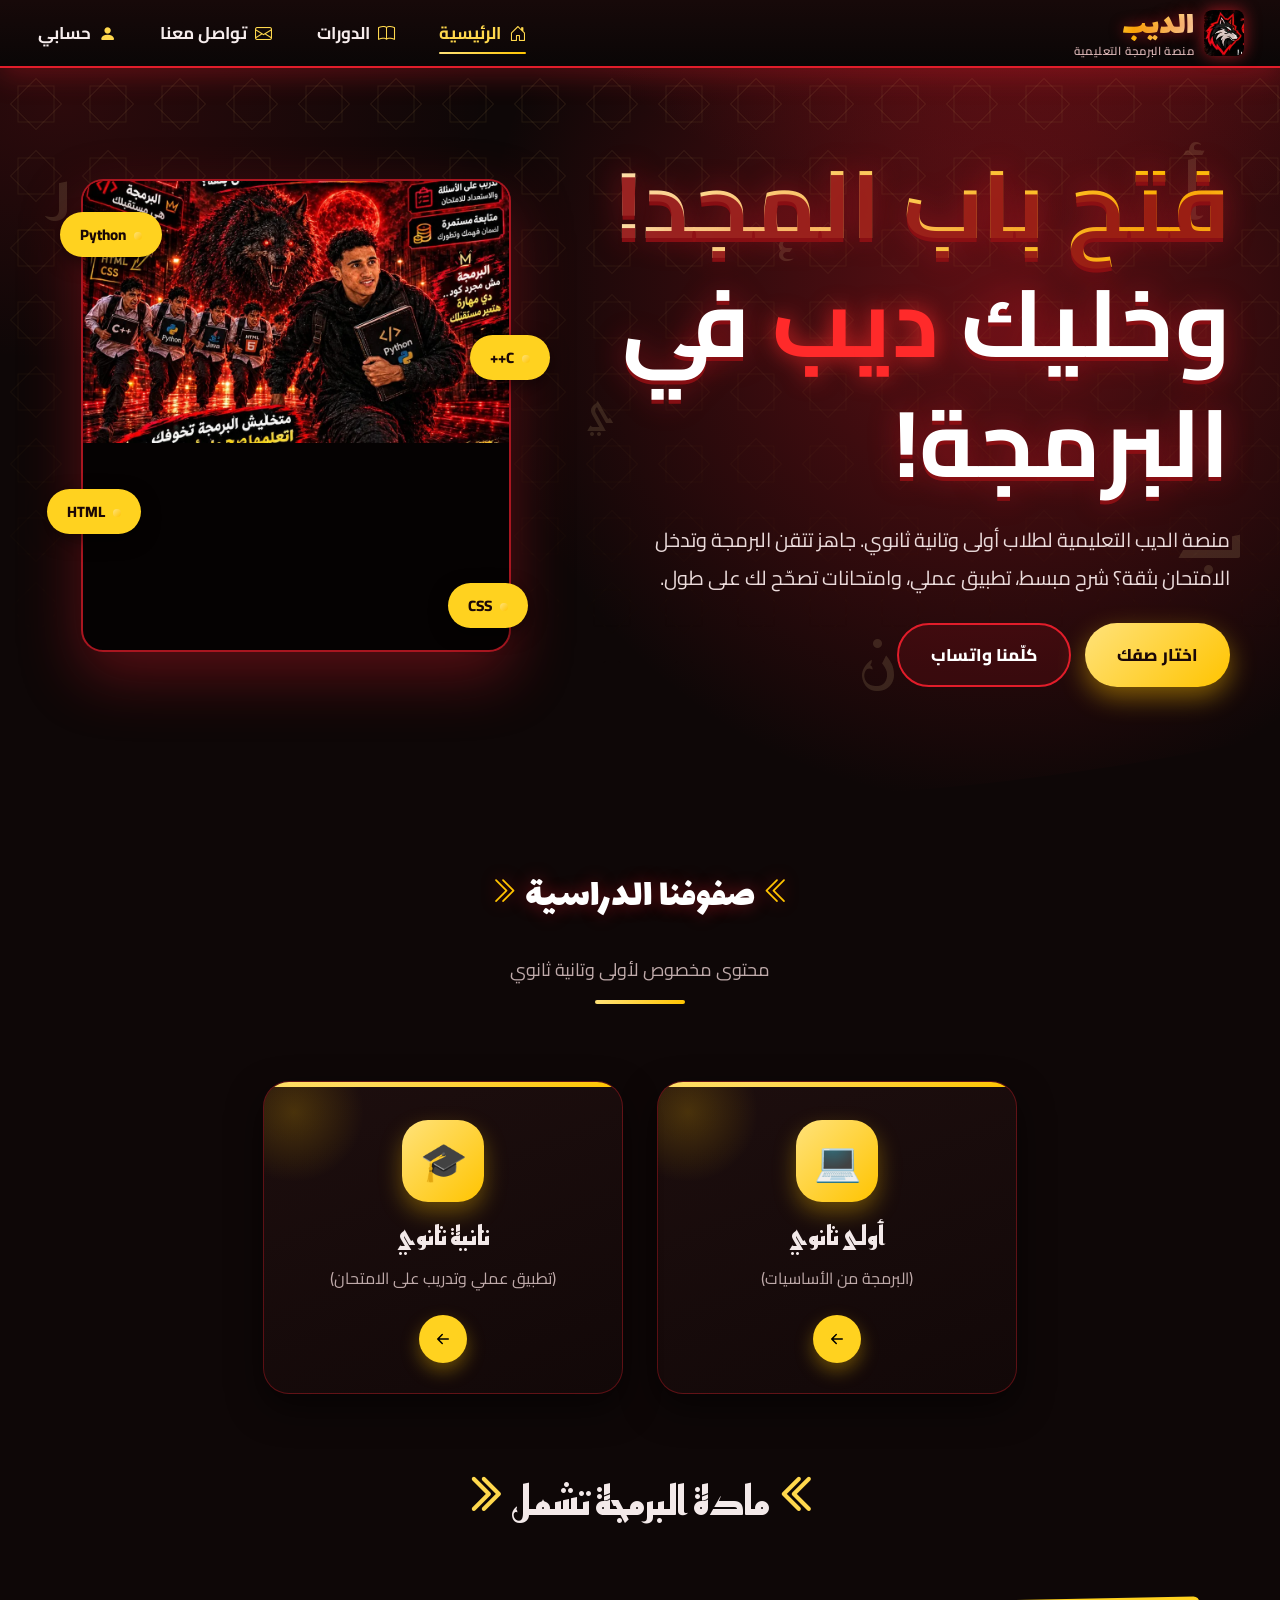
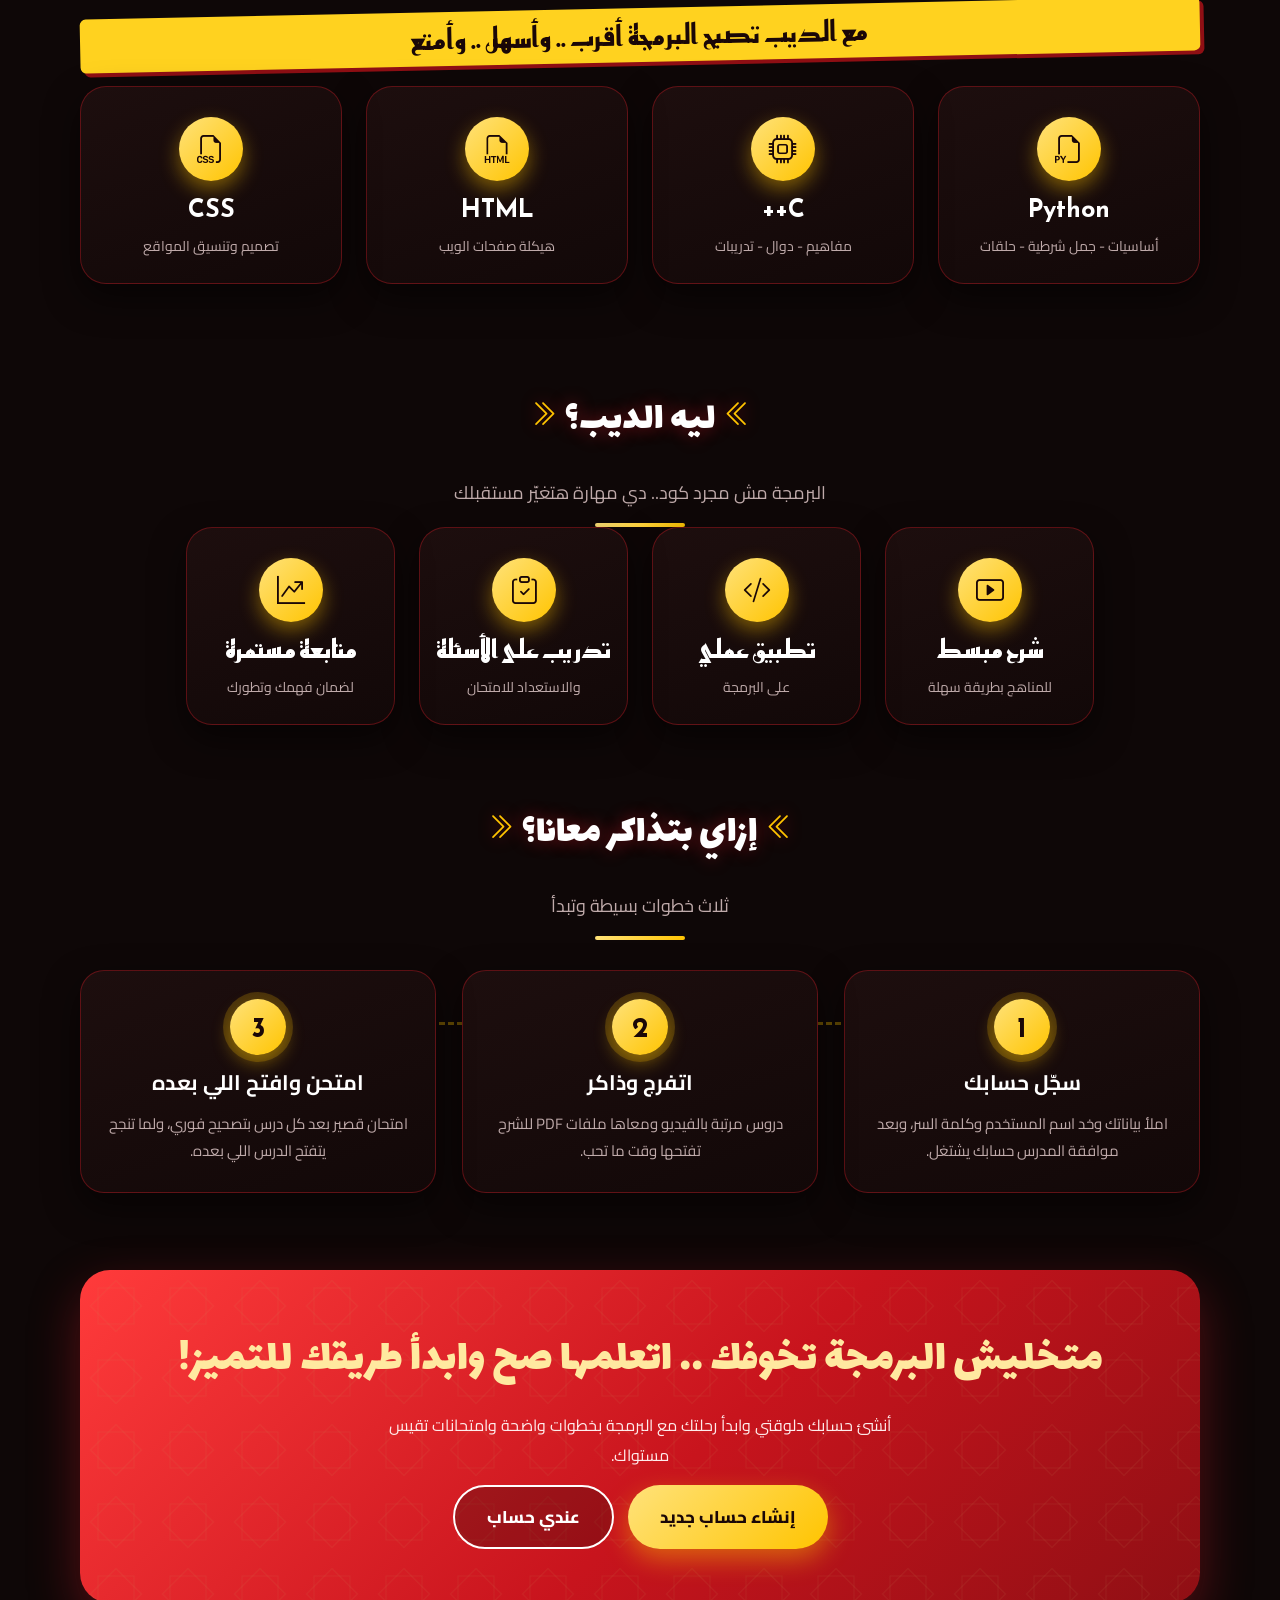
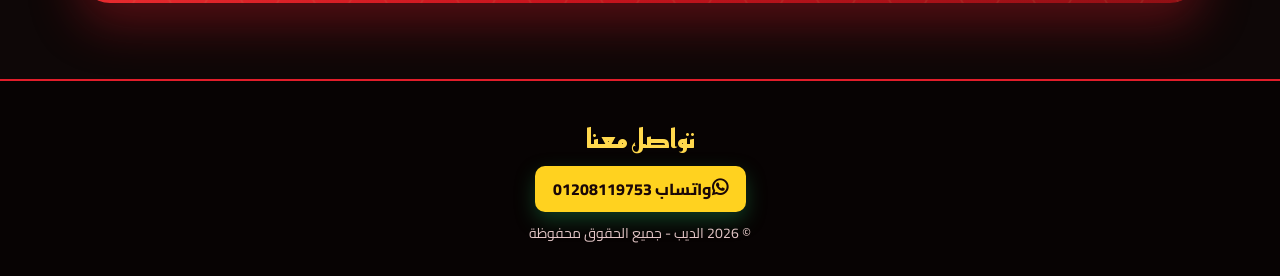
==== commit a8fc0fe3: "Add files via upload" ====
--- a/index.html
+++ b/index.html
@@ -18,21 +18,8 @@
         <link rel="stylesheet" href="css/deeb.css?v=4">
         <link rel="icon" type="image/png" href="image/favicon.png">
         <title>منصة الديب التعليمية</title>
-    <script>(function(){try{var d=document.documentElement,rm=window.matchMedia&&matchMedia('(prefers-reduced-motion: reduce)').matches;if(!rm&&!sessionStorage.getItem('deeb_intro')&&!/[?&]nointro/.test(location.search))d.classList.add('in_play')}catch(e){}})();</script>
-        <link rel="stylesheet" href="css/intro.css?v=3">
     </head>
     <body>
-        <div id="intro" aria-hidden="true">
-            <div class="in_fog"></div>
-            <div class="in_stage"><div class="in_wrap">
-                <img class="in_wolf" src="image/deeb-wolf.webp" alt="" width="1808" height="1010" decoding="async">
-                <i class="in_eye in_e1"></i><i class="in_eye in_e2"></i><i class="in_mouth"></i>
-            </div></div>
-            <div class="in_vig"></div><div class="in_flash"></div>
-            <div class="in_title">منصة الديب</div>
-            <button class="in_skip" type="button">تخطي ⏭</button>
-        </div>
-        <script src="intro.js?v=1" defer></script>
         <nav>
             <div class="logo"><a class="brand" href="index.html" aria-label="الديب"><img class="brand_logo" src="image/deeb-logo.webp" alt="" width="40" height="46"><span class="brand_t"><span class="brand_n">الديب</span><small class="brand_s">منصة البرمجة التعليمية</small></span></a></div>
             <div class="start_1">
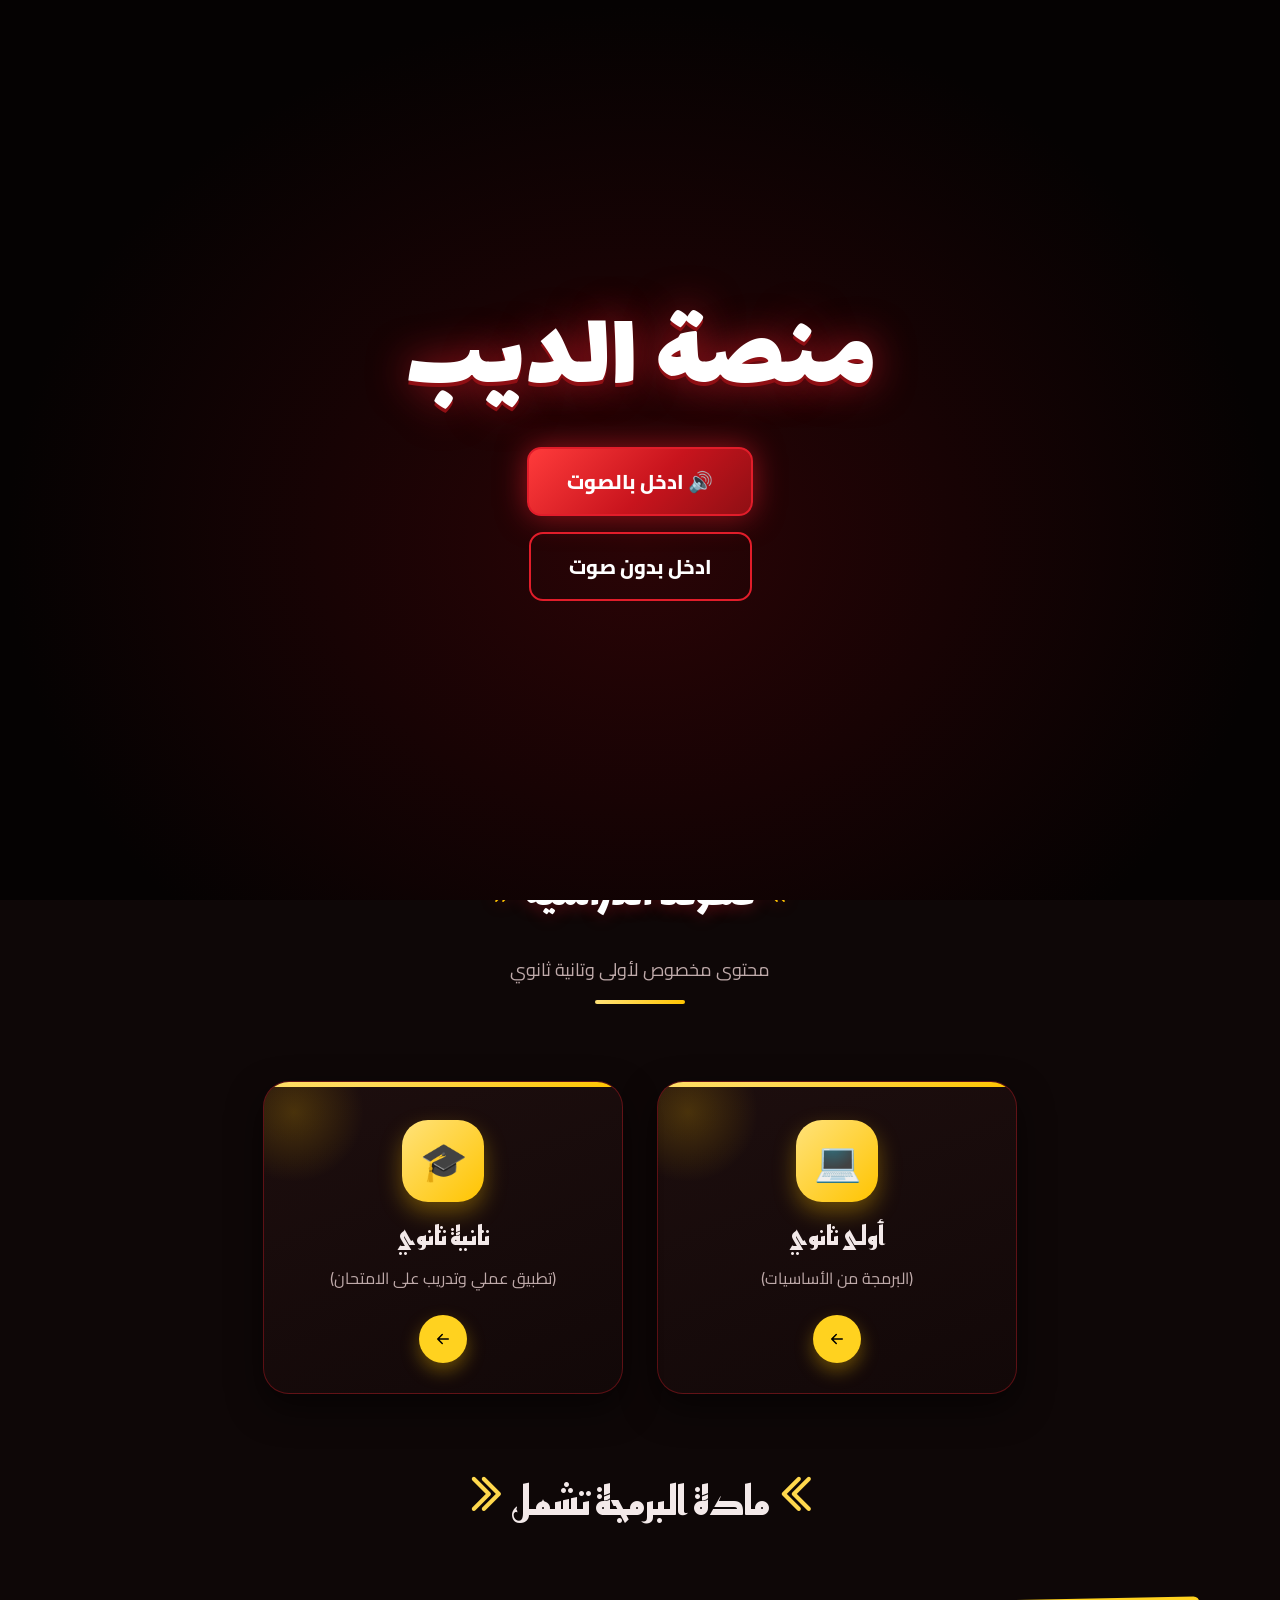
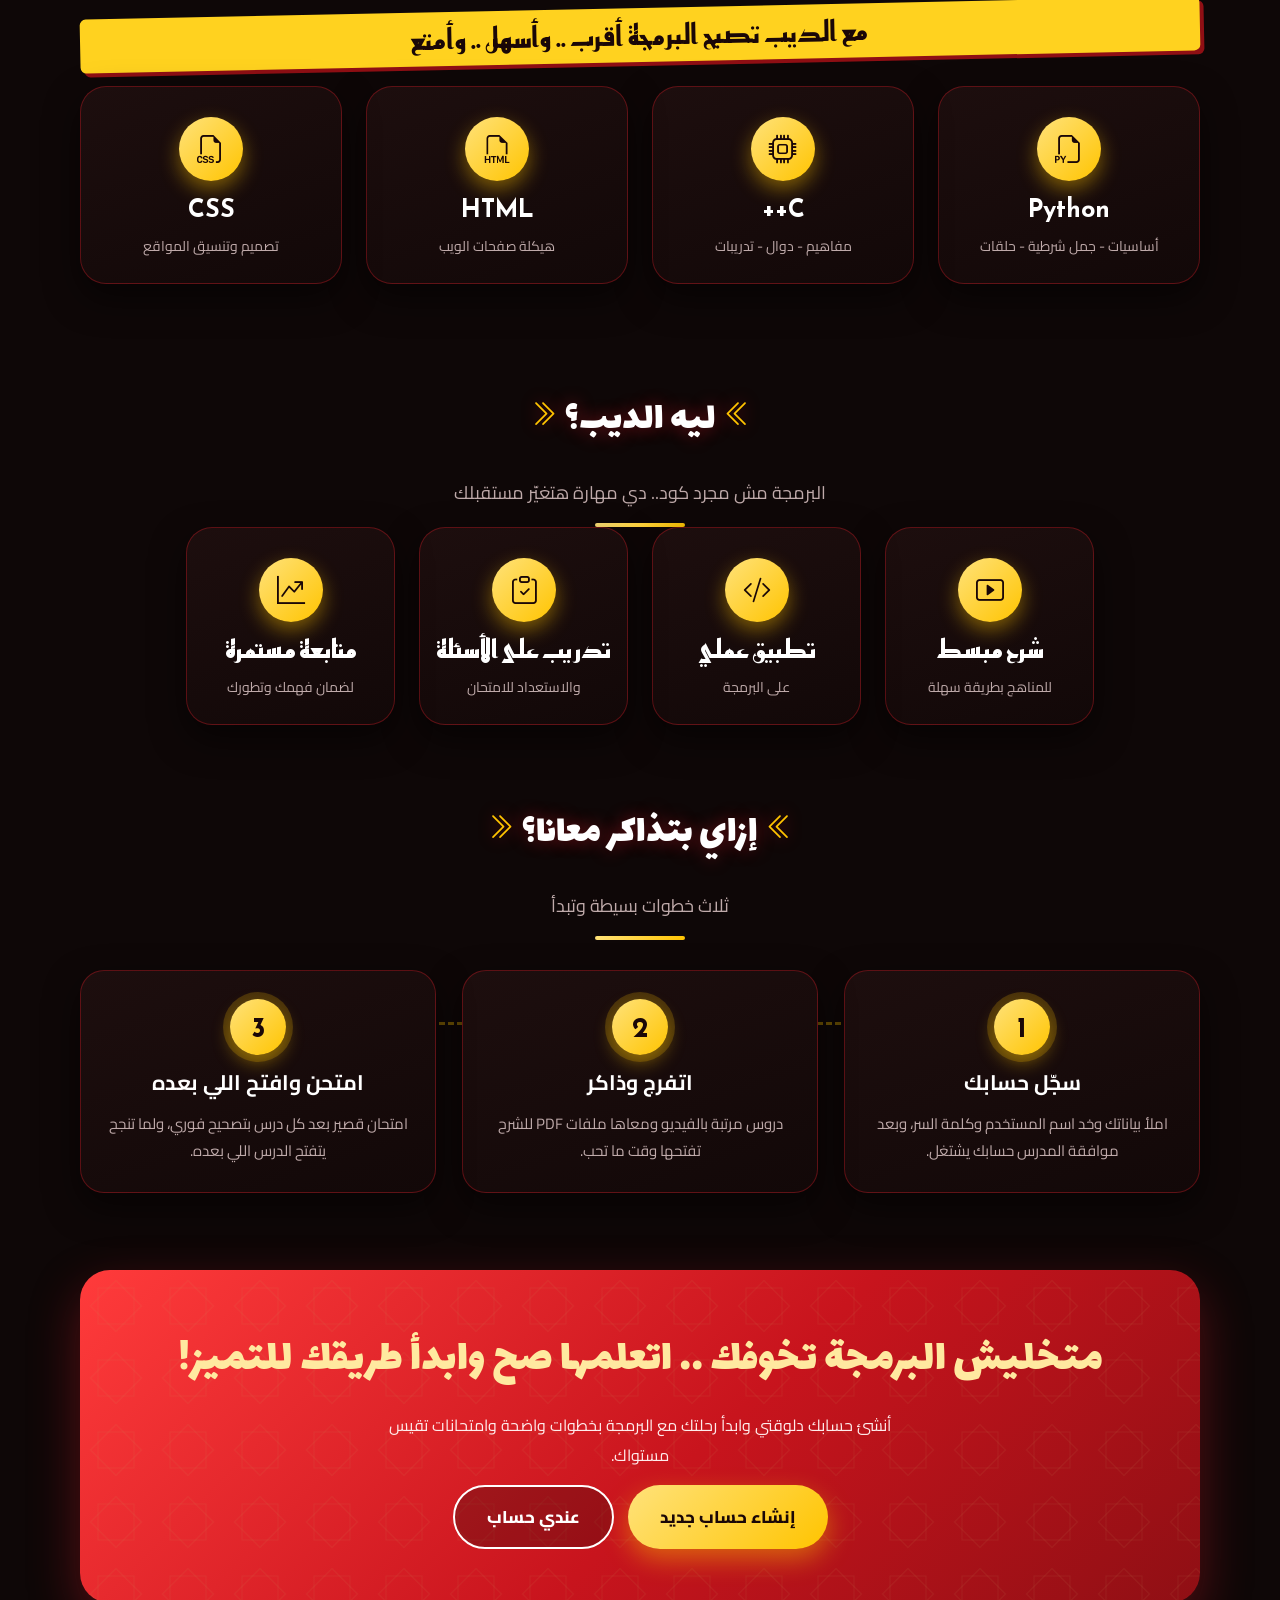
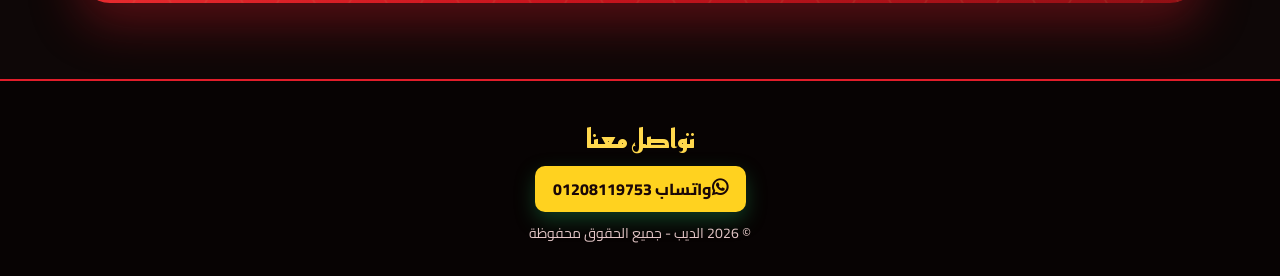
==== commit ce9319bc: "Add files via upload" ====
--- a/index.html
+++ b/index.html
@@ -18,8 +18,27 @@
         <link rel="stylesheet" href="css/deeb.css?v=4">
         <link rel="icon" type="image/png" href="image/favicon.png">
         <title>منصة الديب التعليمية</title>
+    <script>(function(){try{var d=document.documentElement,rm=window.matchMedia&&matchMedia('(prefers-reduced-motion: reduce)').matches;if(!rm&&!sessionStorage.getItem('deeb_intro')&&!/[?&]nointro/.test(location.search))d.classList.add('in_play','in_wait')}catch(e){}})();</script>
+        <link rel="stylesheet" href="css/intro.css?v=4">
     </head>
     <body>
+        <div id="intro" aria-hidden="true">
+            <div class="in_fog"></div>
+            <div class="in_stage"><div class="in_wrap">
+                <img class="in_wolf" src="image/deeb-wolf.webp" alt="" width="1808" height="1010" decoding="async">
+                <i class="in_eye in_e1"></i><i class="in_eye in_e2"></i><i class="in_mouth"></i>
+            </div></div>
+            <div class="in_vig"></div><div class="in_flash"></div>
+            <div class="in_title">منصة الديب</div>
+            <button class="in_skip" type="button">تخطي ⏭</button>
+            <button class="in_mute" type="button" aria-label="كتم الصوت">🔊</button>
+            <div class="in_gate">
+                <p class="in_gt">منصة الديب</p>
+                <button class="in_go_snd" type="button">🔊 ادخل بالصوت</button>
+                <button class="in_go_mute" type="button">ادخل بدون صوت</button>
+            </div>
+        </div>
+        <script src="intro.js?v=2" defer></script>
         <nav>
             <div class="logo"><a class="brand" href="index.html" aria-label="الديب"><img class="brand_logo" src="image/deeb-logo.webp" alt="" width="40" height="46"><span class="brand_t"><span class="brand_n">الديب</span><small class="brand_s">منصة البرمجة التعليمية</small></span></a></div>
             <div class="start_1">
--- a/css/intro.css
+++ b/css/intro.css
@@ -0,0 +1,49 @@
+/* intro.css — افتتاحية الديب: عيون بتنوّر، زمجرة، وتدخل جوه البق للرئيسية */
+#intro{display:none}
+html.in_play #intro{display:block;position:fixed;inset:0;z-index:9999;background:#000;overflow:hidden;opacity:1;transition:opacity .9s ease}
+html.in_play{overflow:hidden}
+#intro.in_out{opacity:0;pointer-events:none}
+/* المرحلة: الصورة بتغطي الشاشة (cover) وأماكن العيون والبق بنسبة مئوية من الصورة نفسها */
+.in_stage{position:absolute;left:50%;top:50%;width:max(100vw,177.4vh);height:max(100vh,56.4vw);transform:translate(-50%,-50%) scale(1);transform-origin:49.8% 68.3%;opacity:0;will-change:transform}
+html.in_play .in_stage{animation:in_appear 1.8s ease forwards}
+@keyframes in_appear{from{opacity:0}to{opacity:1}}
+.in_wrap{position:absolute;inset:0;transform-origin:49.8% 68.3%;will-change:transform;animation:in_push 9s ease-out forwards}
+@keyframes in_push{from{transform:scale(1)}to{transform:scale(1.07)}}
+.in_wolf{position:absolute;inset:0;width:100%;height:100%;display:block;object-fit:cover;filter:brightness(.55) contrast(1.1);transition:filter 1.4s ease}
+.in_stage.eyes .in_wolf{filter:brightness(.8) contrast(1.12)}
+.in_stage.roar .in_wolf{filter:brightness(1.05) contrast(1.15) saturate(1.2)}
+/* العيون */
+.in_eye{position:absolute;width:7%;aspect-ratio:1;transform:translate(-50%,-50%) scale(.2);border-radius:50%;opacity:0;mix-blend-mode:screen;background:radial-gradient(circle,#fff 0,#ff6a50 10%,rgba(255,30,30,.85) 26%,rgba(255,30,30,0) 70%)}
+.in_e1{left:42.4%;top:30.1%}.in_e2{left:57.3%;top:30.1%}
+.in_stage.eyes .in_eye{animation:in_eye 1.2s ease-out forwards,in_pulse 1.1s ease-in-out 1.2s infinite alternate}
+@keyframes in_eye{0%{opacity:0;transform:translate(-50%,-50%) scale(.2)}35%{opacity:1;transform:translate(-50%,-50%) scale(2.2)}100%{opacity:.95;transform:translate(-50%,-50%) scale(1.3)}}
+@keyframes in_pulse{to{opacity:.6;transform:translate(-50%,-50%) scale(1.7)}}
+/* ظلام البق اللي بيكبر وإحنا بنغطس */
+.in_mouth{position:absolute;left:49.8%;top:68.3%;width:15%;aspect-ratio:.95;transform:translate(-50%,-50%) scale(.3);opacity:0;border-radius:50%;background:radial-gradient(ellipse,#000 0,#000 45%,rgba(60,4,8,.9) 62%,rgba(160,20,20,0) 76%)}
+.in_stage.dive .in_mouth{animation:in_mouth 2s ease-in forwards}
+@keyframes in_mouth{to{opacity:1;transform:translate(-50%,-50%) scale(1.2)}}
+.in_stage.roar .in_wrap{animation:in_push 9s ease-out forwards,in_shake .09s linear 16}
+@keyframes in_shake{0%{translate:0 0}25%{translate:-6px 3px}50%{translate:5px -4px}75%{translate:-3px -3px}100%{translate:0 0}}
+.in_stage.dive{transition:transform 2.4s cubic-bezier(.55,0,.85,.35)}
+.in_vig{position:absolute;inset:0;pointer-events:none;background:radial-gradient(ellipse at center,transparent 40%,rgba(0,0,0,.8) 100%)}
+.in_fog{display:none}
+.in_flash{position:absolute;inset:0;background:#ff2a2a;opacity:0;pointer-events:none;mix-blend-mode:screen}
+.in_flash.go{animation:in_flash .5s ease-out}
+@keyframes in_flash{0%{opacity:.85}100%{opacity:0}}
+.in_title{position:absolute;inset:auto 0 7vh 0;text-align:center;font:400 clamp(28px,5vw,64px)/1.2 'Lalezar','Cairo',sans-serif;color:#fff;text-shadow:0 4px 0 #8f0f14,0 0 30px rgba(225,29,42,.7);opacity:0;transition:opacity .8s}
+.in_title.on{opacity:1}
+.in_skip{position:absolute;top:18px;inset-inline-start:18px;background:rgba(0,0,0,.55);color:#fff;border:1px solid rgba(225,29,42,.8);border-radius:999px;padding:8px 20px;font:700 15px 'Cairo',sans-serif;cursor:pointer;z-index:2}
+.in_skip:hover{background:#e11d2a}
+html.in_done .hr_copy,html.in_done .hr_stage{animation:in_land 1.1s cubic-bezier(.2,.8,.2,1) both}
+@keyframes in_land{from{opacity:0;transform:scale(1.12)}to{opacity:1;transform:none}}
+@media (prefers-reduced-motion:reduce){html.in_play #intro{display:none}}
+
+/* بوابة الصوت (المتصفح بيمنع الصوت قبل أول ضغطة) */
+html.in_wait .in_stage,html.in_wait .in_wrap{animation-play-state:paused}
+.in_gate{position:absolute;inset:0;z-index:3;background:radial-gradient(ellipse at 50% 60%,#2a0406 0,#050202 70%);display:flex;flex-direction:column;align-items:center;justify-content:center;gap:16px}
+.in_gt{margin:0 0 10px;font:400 clamp(44px,9vw,110px)/1.1 'Lalezar','Cairo',sans-serif;color:#fff;text-shadow:0 4px 0 #8f0f14,0 0 40px rgba(225,29,42,.7)}
+.in_gate button{font:800 20px 'Cairo',sans-serif;border-radius:14px;padding:14px 38px;cursor:pointer;border:2px solid #e11d2a;color:#fff;background:transparent}
+.in_go_snd{background:linear-gradient(135deg,#ff3b3b,#c8141d 55%,#8f0f14)!important;box-shadow:0 0 30px rgba(225,29,42,.6);animation:in_beat 1.4s ease-in-out infinite}
+@keyframes in_beat{50%{transform:scale(1.06)}}
+.in_gate button:hover{filter:brightness(1.2)}
+.in_mute{display:none;position:absolute;top:18px;inset-inline-start:130px;z-index:2;background:rgba(0,0,0,.55);color:#fff;border:1px solid rgba(225,29,42,.8);border-radius:999px;width:42px;height:38px;font-size:18px;cursor:pointer}
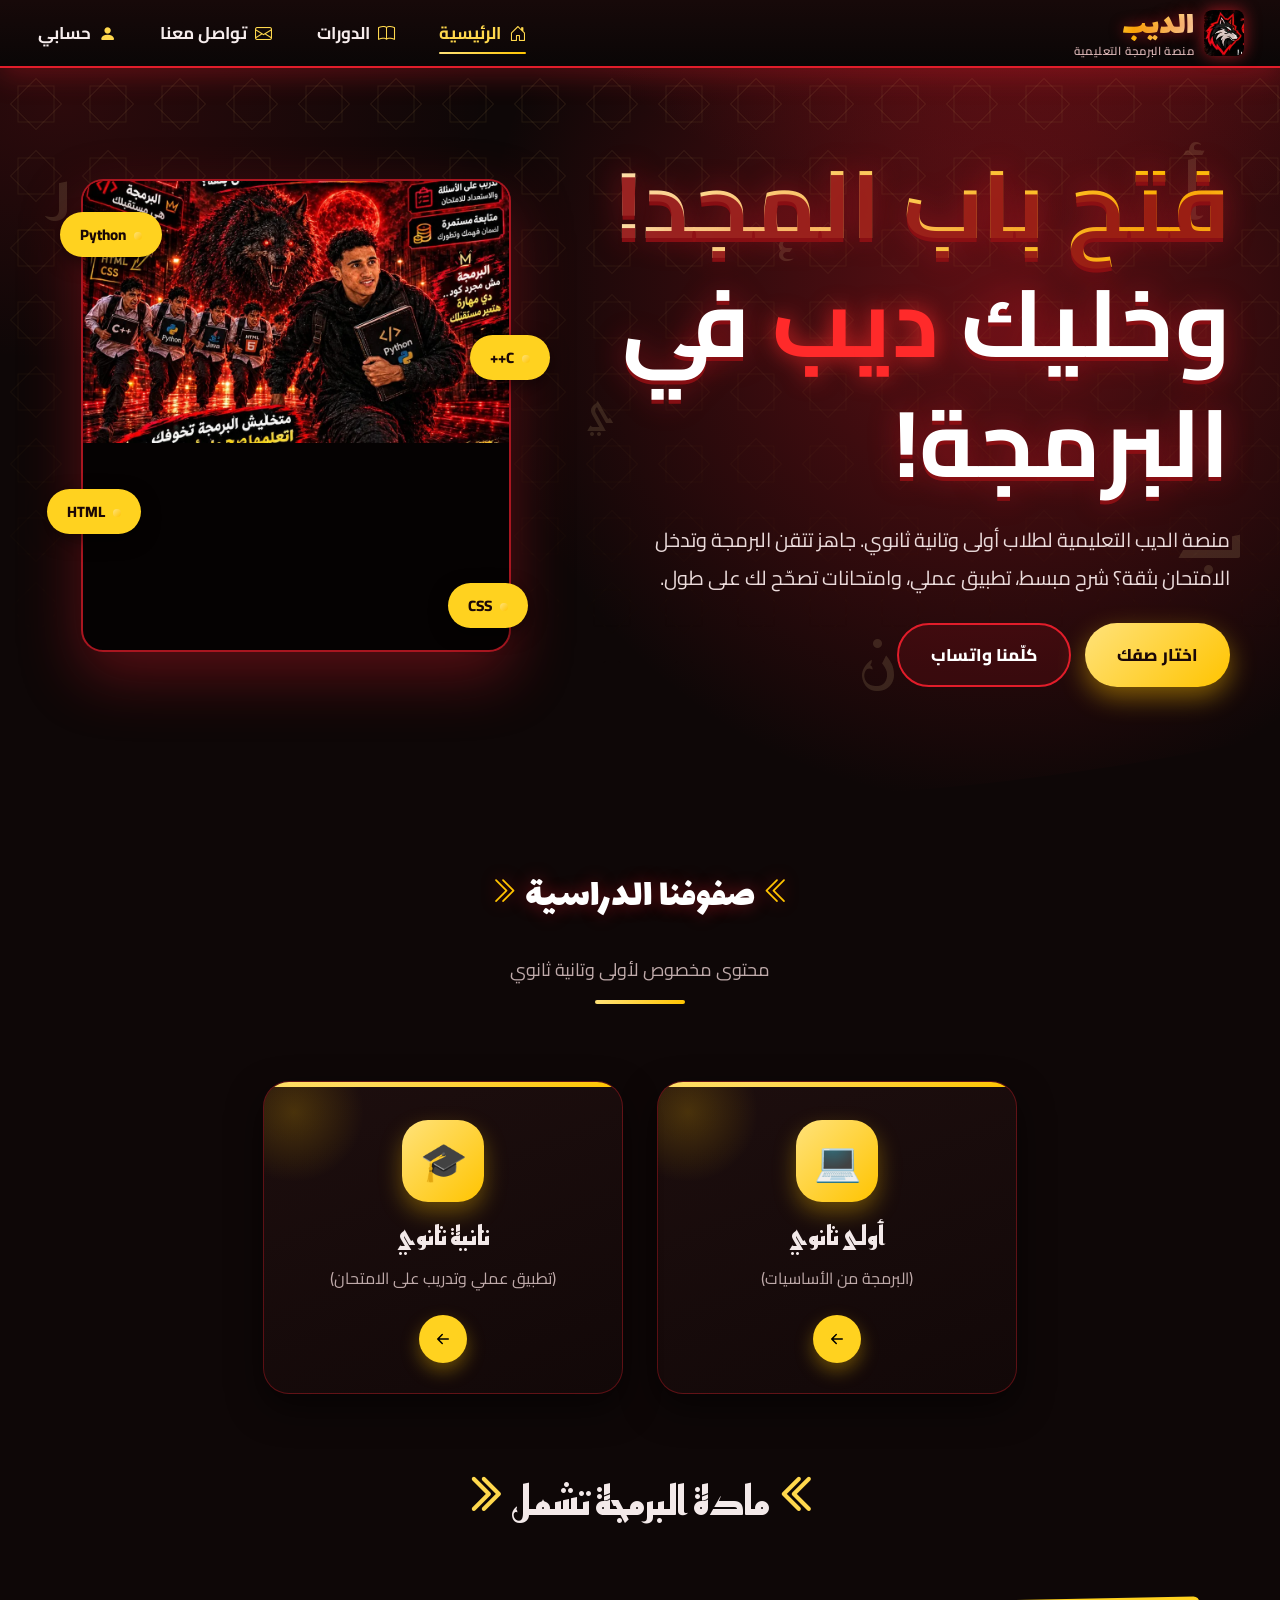
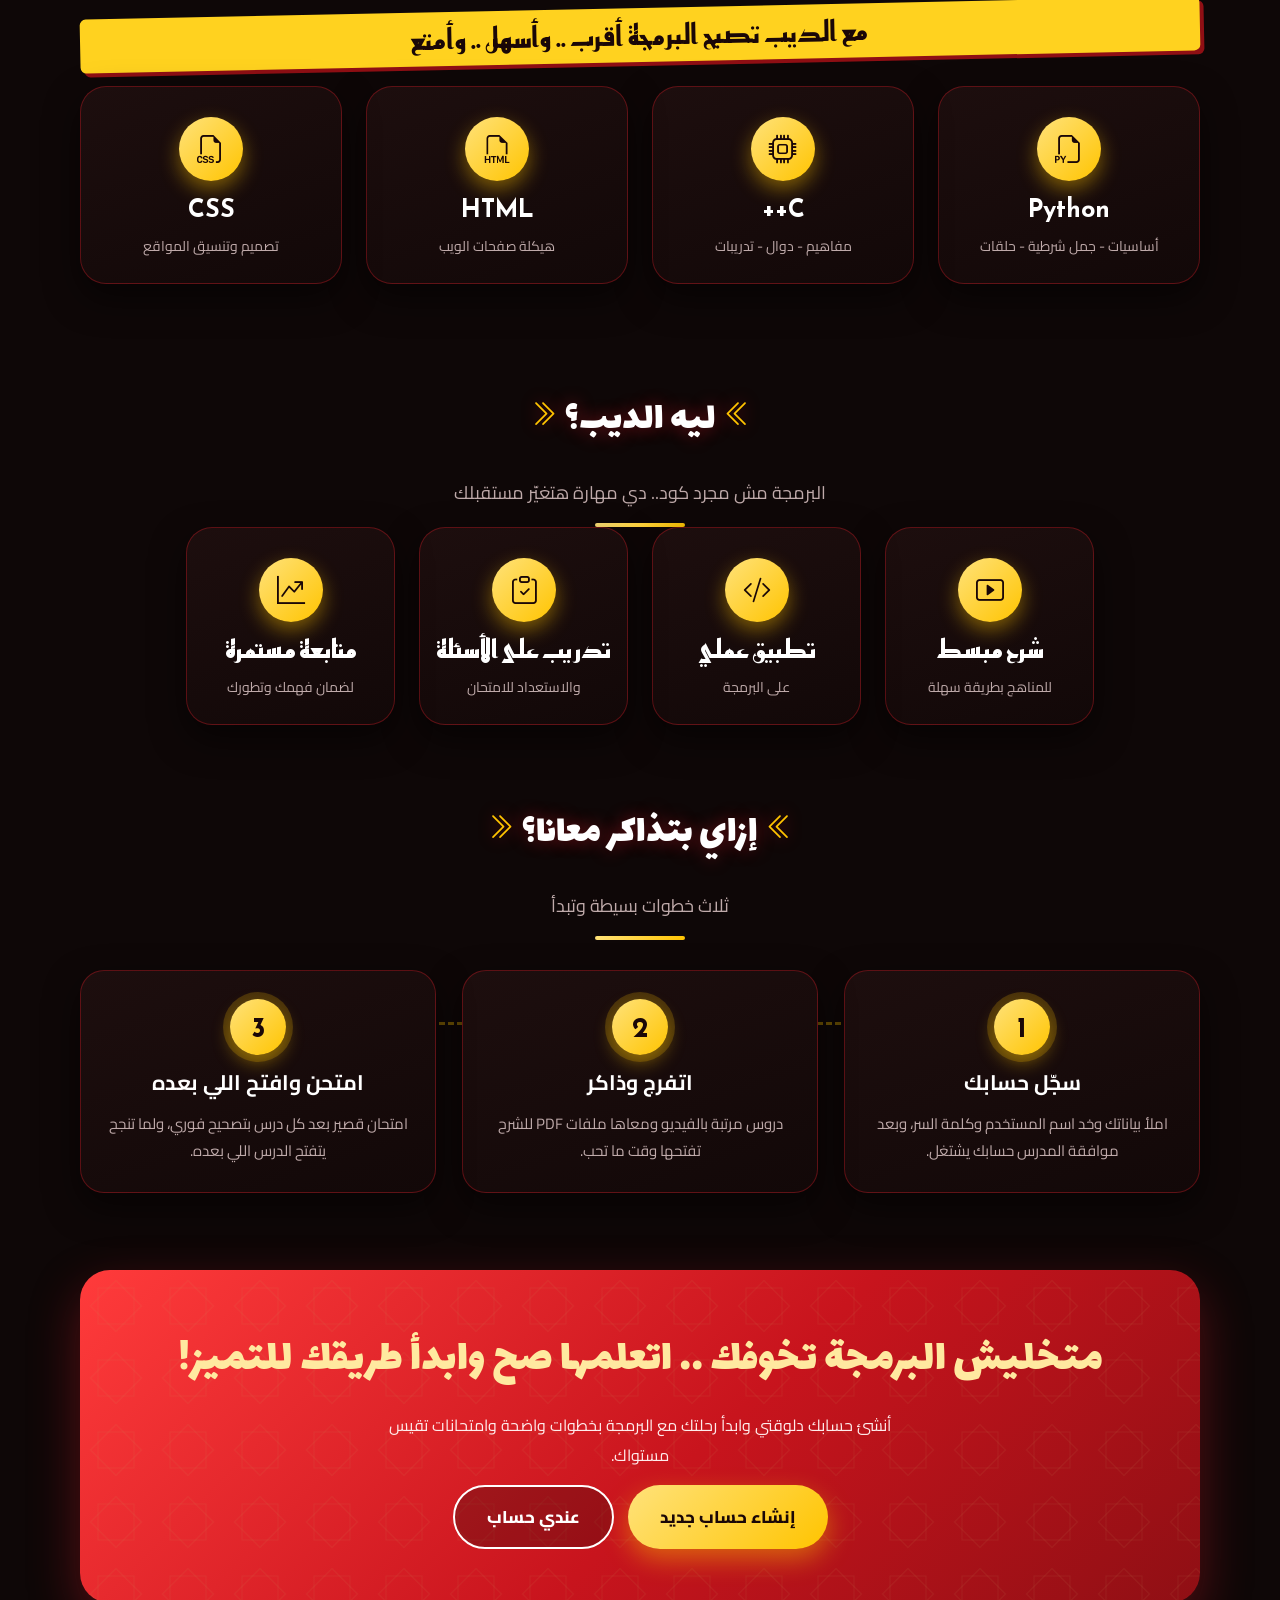
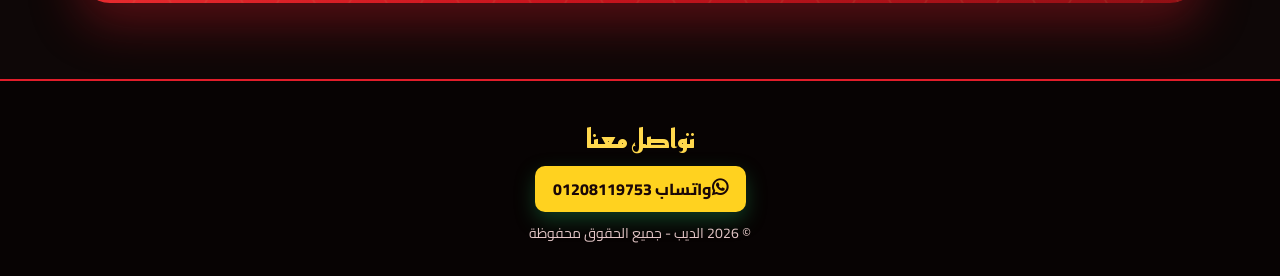
==== commit 985f4f9b: "Add files via upload" ====
--- a/index.html
+++ b/index.html
@@ -18,27 +18,8 @@
         <link rel="stylesheet" href="css/deeb.css?v=4">
         <link rel="icon" type="image/png" href="image/favicon.png">
         <title>منصة الديب التعليمية</title>
-    <script>(function(){try{var d=document.documentElement,rm=window.matchMedia&&matchMedia('(prefers-reduced-motion: reduce)').matches;if(!rm&&!sessionStorage.getItem('deeb_intro')&&!/[?&]nointro/.test(location.search))d.classList.add('in_play','in_wait')}catch(e){}})();</script>
-        <link rel="stylesheet" href="css/intro.css?v=4">
     </head>
     <body>
-        <div id="intro" aria-hidden="true">
-            <div class="in_fog"></div>
-            <div class="in_stage"><div class="in_wrap">
-                <img class="in_wolf" src="image/deeb-wolf.webp" alt="" width="1808" height="1010" decoding="async">
-                <i class="in_eye in_e1"></i><i class="in_eye in_e2"></i><i class="in_mouth"></i>
-            </div></div>
-            <div class="in_vig"></div><div class="in_flash"></div>
-            <div class="in_title">منصة الديب</div>
-            <button class="in_skip" type="button">تخطي ⏭</button>
-            <button class="in_mute" type="button" aria-label="كتم الصوت">🔊</button>
-            <div class="in_gate">
-                <p class="in_gt">منصة الديب</p>
-                <button class="in_go_snd" type="button">🔊 ادخل بالصوت</button>
-                <button class="in_go_mute" type="button">ادخل بدون صوت</button>
-            </div>
-        </div>
-        <script src="intro.js?v=2" defer></script>
         <nav>
             <div class="logo"><a class="brand" href="index.html" aria-label="الديب"><img class="brand_logo" src="image/deeb-logo.webp" alt="" width="40" height="46"><span class="brand_t"><span class="brand_n">الديب</span><small class="brand_s">منصة البرمجة التعليمية</small></span></a></div>
             <div class="start_1">
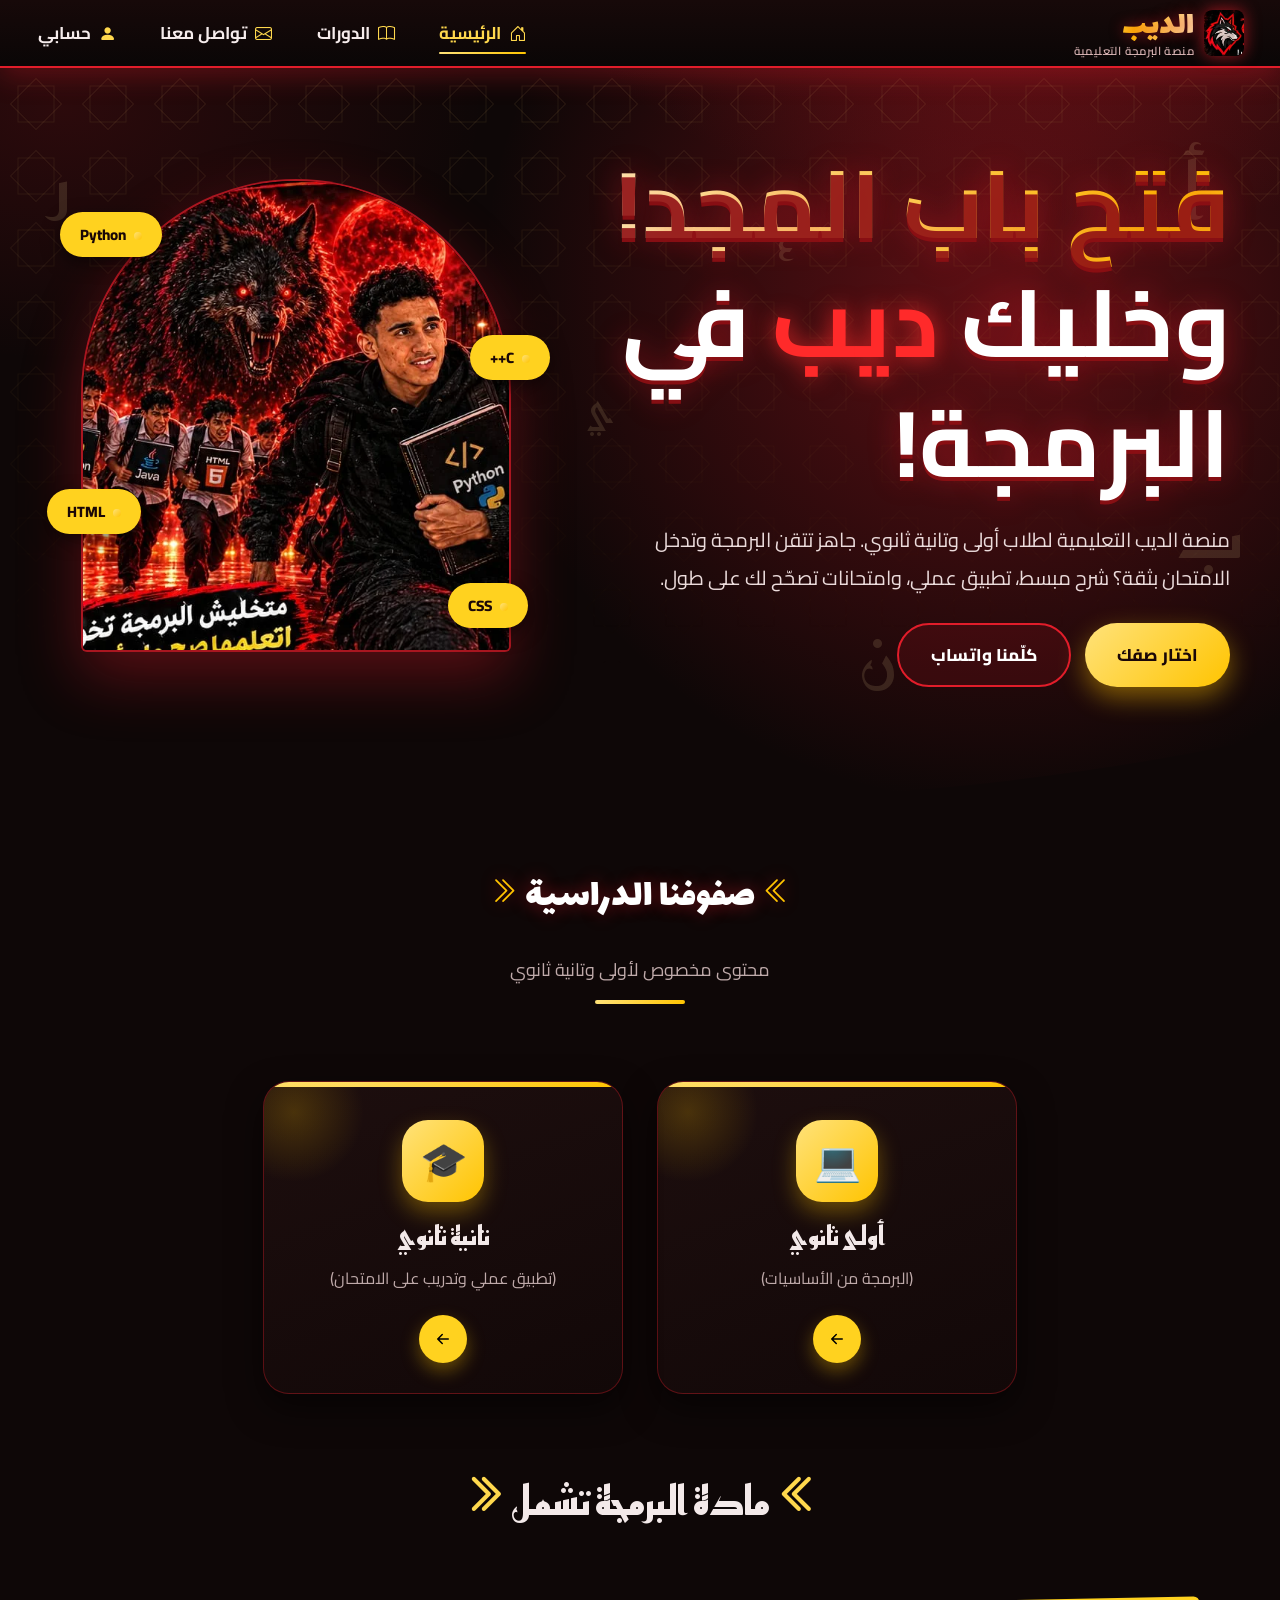
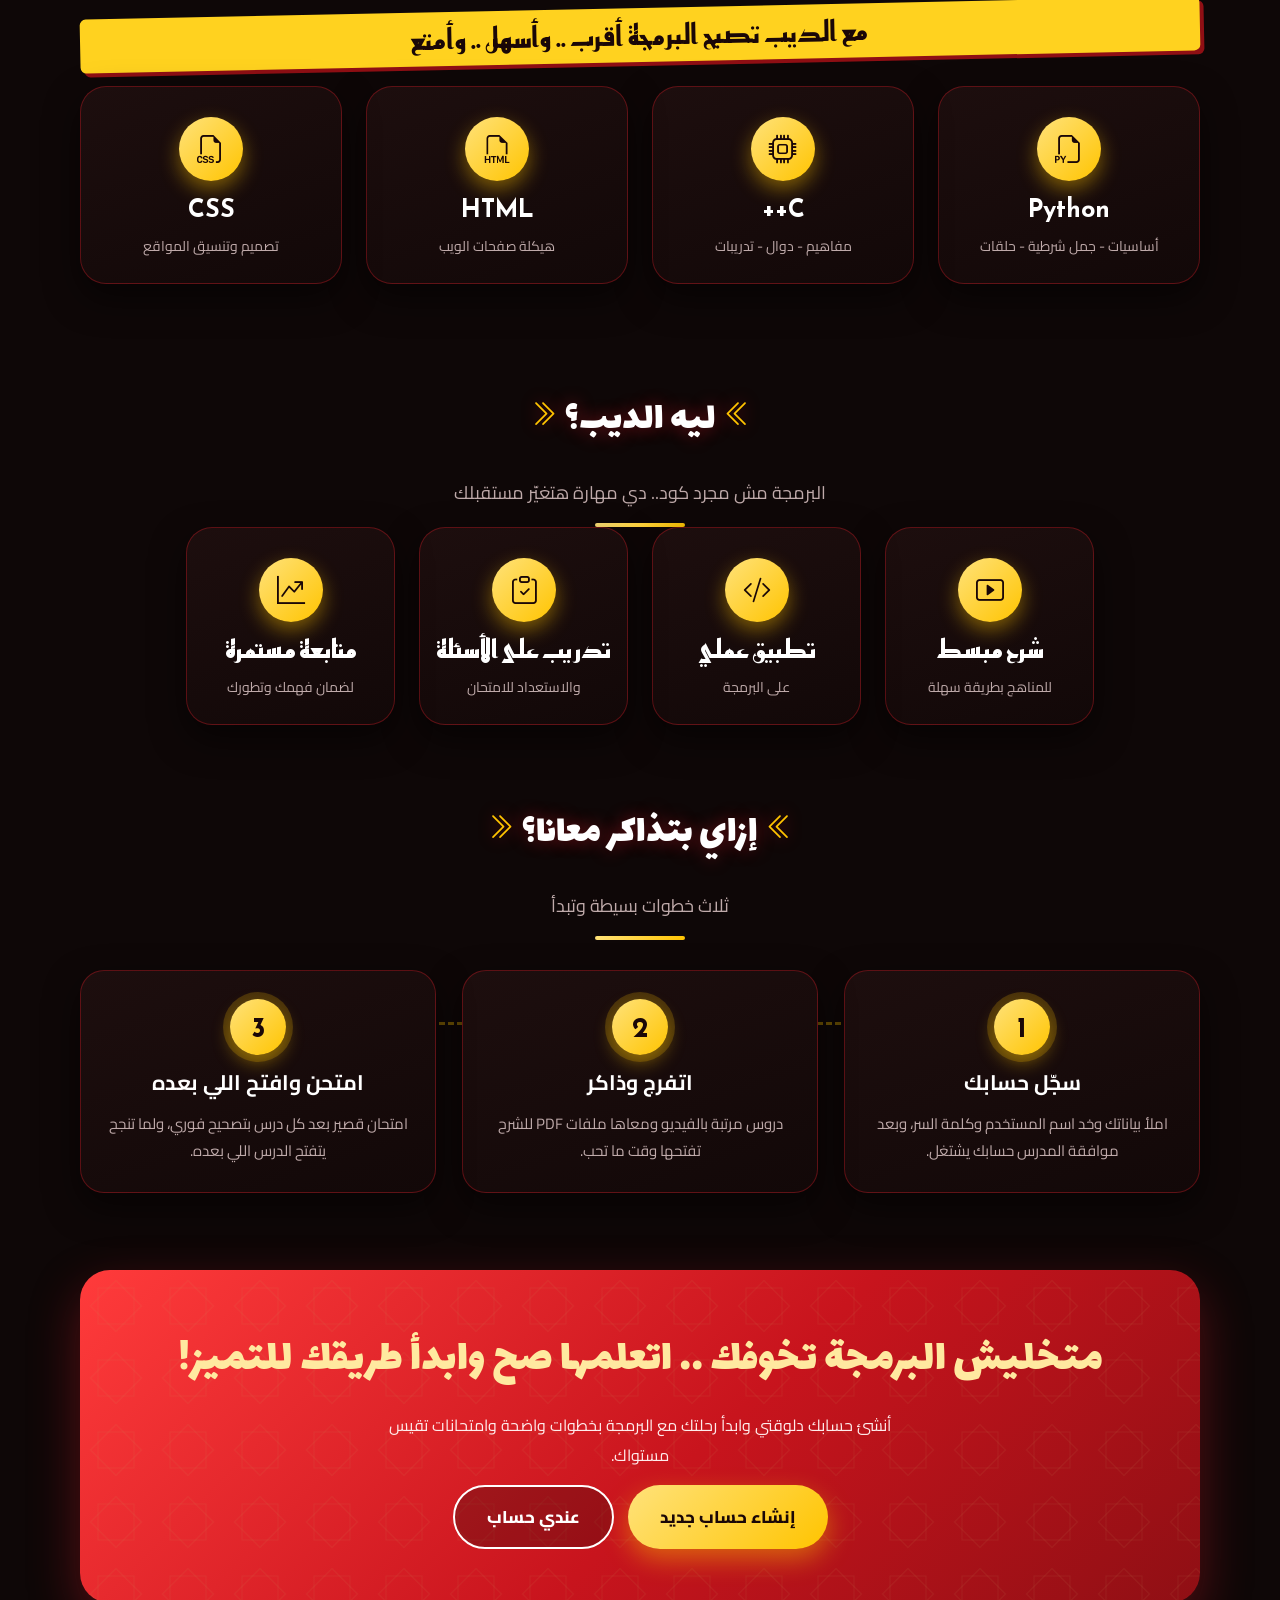
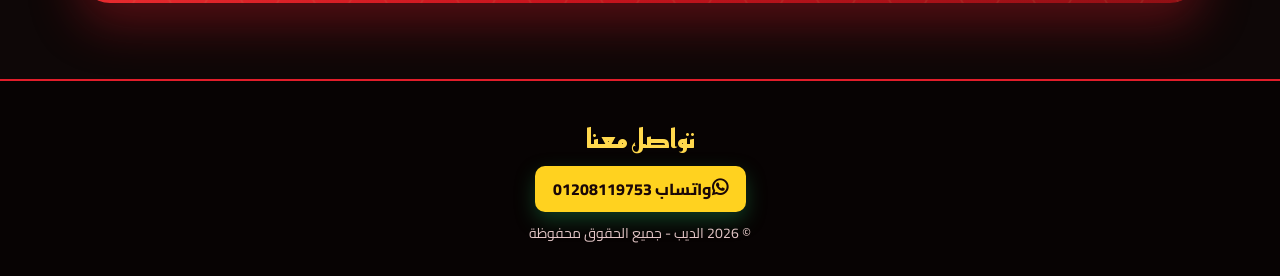
==== commit 7435f33b: "Add files via upload" ====
--- a/index.html
+++ b/index.html
@@ -15,7 +15,7 @@
         <link rel="stylesheet" href="css/wow.css?v=1">
         <link rel="stylesheet" href="https://fonts.googleapis.com/css2?family=Lalezar&display=swap">
         <link rel="stylesheet" href="https://cdn.jsdelivr.net/npm/bootstrap-icons@1.11.3/font/bootstrap-icons.min.css">
-        <link rel="stylesheet" href="css/deeb.css?v=4">
+        <link rel="stylesheet" href="css/deeb.css?v=5">
         <link rel="icon" type="image/png" href="image/favicon.png">
         <title>منصة الديب التعليمية</title>
     </head>
--- a/css/deeb.css
+++ b/css/deeb.css
@@ -59,7 +59,7 @@
 .hr_hero h1{ color: #fff; text-shadow: 0 4px 0 rgba(143,15,20,.9), 0 0 30px rgba(225,29,42,.45); line-height: 1.25; }
 .hr_lead{ color: #ecdcdc; }
 .hr_frame{ border: 2px solid rgba(225,29,42,.75); border-radius: 22px; overflow: hidden; box-shadow: 0 24px 60px rgba(225,29,42,.35); background: #050202; }
-.hr_frame img{ display: block; width: 100%; height: auto; object-fit: cover; }
+.hr_frame img{ display: block; width: 100%; height: 100%; object-fit: cover; object-position: 50% 40%; }
 .hr_chip{ background: #ffd21f; color: #1a0707; border: 0; font-weight: 800; box-shadow: 0 6px 18px rgba(0,0,0,.5); }
 .hr_btn.g{ background: var(--grad-gold); color: #1a0707; }
 .hr_btn.o{ border: 2px solid var(--red); color: #fff; background: rgba(225,29,42,.12); }
@@ -125,3 +125,8 @@
 .icon1, .icon2, .icon3{ background: var(--grad-gold); box-shadow: 0 10px 22px rgba(255,196,0,.35); color: #1a0707; }
 .arrow_1, .arrow_1:hover{ filter: none; background: #ffd21f; box-shadow: 0 8px 18px rgba(255,196,0,.35); }
 .wow_n{ color: #1a0707; background: var(--grad-gold); font-weight: 800; }
+
+.hr_frame{ border-radius: 999px 999px 28px 28px; }
+.hr_frame img{ position: absolute; inset: 0; width: 100%; height: 100%; object-fit: cover; object-position: 50% 40%; }
+/* صور الحصص في الكروت */
+.cvr{ object-fit: cover; }
